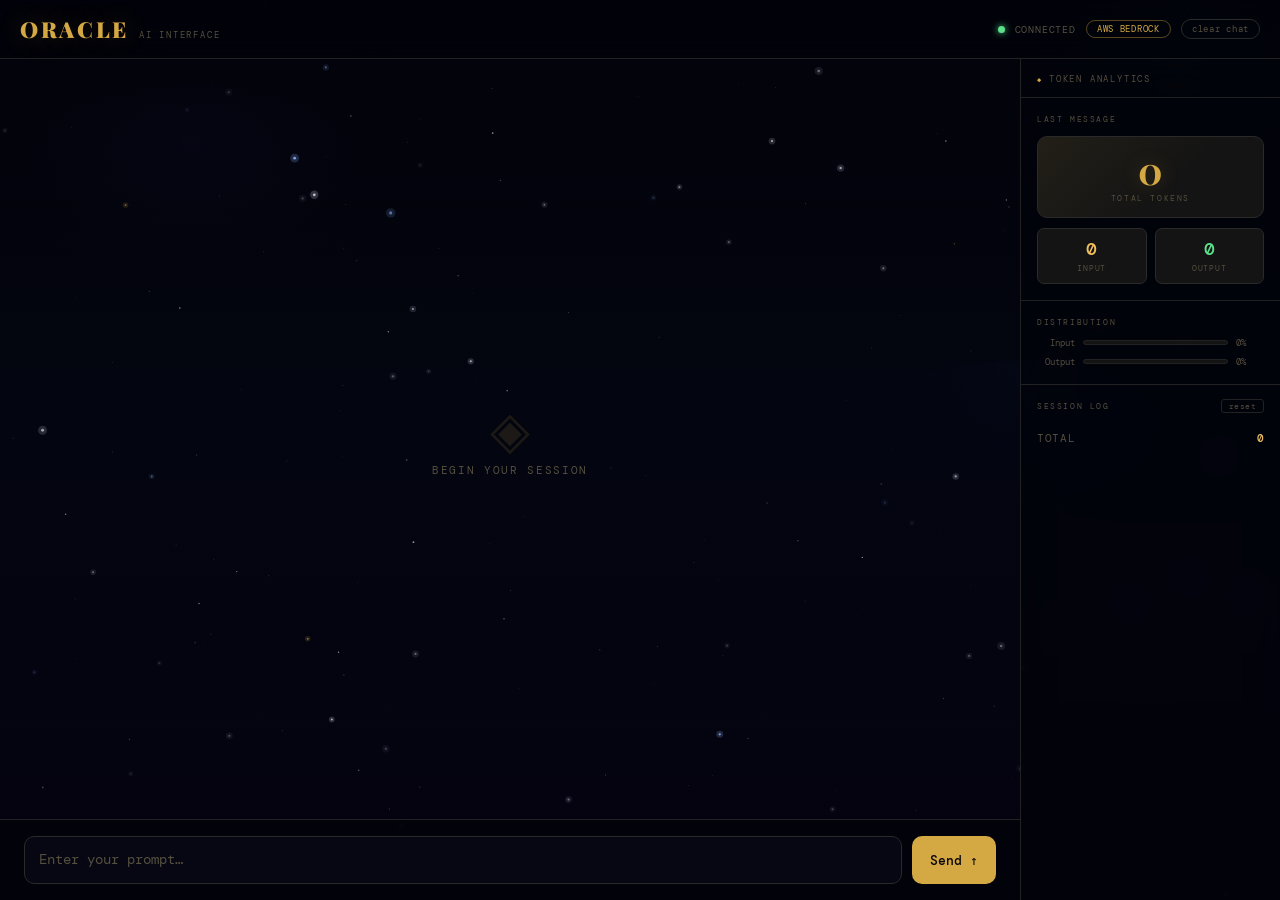
==== templates/index.html @ a55cc43f "Added app.py and templates" ====
<!DOCTYPE html>
<html lang="en">
<head>
    <meta charset="UTF-8"/>
    <meta name="viewport" content="width=device-width, initial-scale=1.0, interactive-widget=resizes-content"/>
    <title>ORACLE — AI Chat</title>
    <link href="https://fonts.googleapis.com/css2?family=DM+Mono:ital,wght@0,300;0,400;0,500;1,300&family=Playfair+Display:wght@700;900&display=swap" rel="stylesheet"/>
    <style>
        *, *::before, *::after { box-sizing: border-box; margin: 0; padding: 0; }

        :root {
            --bg:        #080808;
            --surface:   #0f0f0f;
            --panel:     #141414;
            --border:    #222222;
            --border2:   #2a2a2a;
            --gold:      #d4a843;
            --gold-dim:  rgba(212,168,67,0.08);
            --gold-glow: rgba(212,168,67,0.25);
            --amber:     #f0c060;
            --green:     #5ce08a;
            --blue:      #5ca8e0;
            --red:       #e05c5c;
            --text:      #e8e4d8;
            --muted:     #554f3f;
            --mono:      'DM Mono', monospace;
            --serif:     'Playfair Display', serif;
        }

        /* ── GLOBAL CURSOR ANIMATION (used by streaming cursor too) ── */
        @keyframes blink {
            0%, 100% { opacity: 1; }
            50%       { opacity: 0; }
        }

        @keyframes breathe {
            0%, 100% { opacity: 1; }
            50%       { opacity: 0.4; }
        }

        @keyframes slideIn {
            from { opacity: 0; transform: translateY(12px); }
            to   { opacity: 1; transform: translateY(0); }
        }

        @keyframes dot-bounce {
            0%, 80%, 100% { transform: scale(0.7); opacity: 0.3; }
            40%            { transform: scale(1.1); opacity: 1; }
        }

        html {
            height: 100%;
            height: -webkit-fill-available;
        }

        body {
            min-height: 100%;
            min-height: -webkit-fill-available;
            background: #02030a;
            color: var(--text);
            font-family: var(--mono);
            display: flex;
            flex-direction: column;
        }

        /* Space canvas — sits behind everything */
        #space-canvas {
            position: fixed;
            inset: 0;
            width: 100%;
            height: 100%;
            z-index: 0;
            pointer-events: none;
        }

        /* ── HEADER ── */
        header {
            position: relative;
            z-index: 10;
            flex-shrink: 0;
            display: flex;
            align-items: center;
            justify-content: space-between;
            padding: 14px 20px;
            border-bottom: 1px solid var(--border);
            background: rgba(2,3,10,0.72);
            backdrop-filter: blur(14px);
            -webkit-backdrop-filter: blur(14px);
        }

        .logo { display: flex; align-items: baseline; gap: 10px; }

        .logo-text {
            font-family: var(--serif);
            font-size: 22px;
            font-weight: 900;
            color: var(--gold);
            letter-spacing: 0.12em;
            text-shadow: 0 0 24px var(--gold-glow);
        }

        .logo-sub {
            font-size: 9px;
            color: var(--muted);
            letter-spacing: 0.2em;
            text-transform: uppercase;
        }

        .header-right { display: flex; align-items: center; gap: 10px; }

        .status-dot {
            width: 7px; height: 7px;
            border-radius: 50%;
            background: var(--green);
            box-shadow: 0 0 7px var(--green);
            animation: breathe 2.5s ease-in-out infinite;
            flex-shrink: 0;
        }

        .status-text { font-size: 10px; color: var(--muted); letter-spacing: 0.08em; }

        .model-pill {
            font-size: 9px;
            color: var(--gold);
            border: 1px solid rgba(212,168,67,0.4);
            padding: 2px 10px;
            border-radius: 20px;
            letter-spacing: 0.08em;
        }

        /* Clear chat button in header */
        .clear-btn {
            font-size: 9px;
            color: var(--muted);
            background: none;
            border: 1px solid var(--border2);
            font-family: var(--mono);
            padding: 3px 10px;
            border-radius: 20px;
            cursor: pointer;
            letter-spacing: 0.08em;
            transition: all 0.2s;
            -webkit-tap-highlight-color: transparent;
        }

        .clear-btn:hover { color: var(--red); border-color: var(--red); }

        /* Token toggle — mobile */
        .token-toggle {
            display: none;
            align-items: center;
            justify-content: center;
            gap: 6px;
            background: none;
            border: 1px solid var(--border2);
            color: var(--muted);
            font-family: var(--mono);
            font-size: 10px;
            letter-spacing: 0.1em;
            padding: 4px 12px;
            border-radius: 20px;
            cursor: pointer;
            -webkit-tap-highlight-color: transparent;
            transition: all 0.2s;
        }

        .token-toggle:hover { color: var(--gold); border-color: var(--gold); }
        .token-toggle .dot { width: 6px; height: 6px; border-radius: 50%; background: var(--gold); }

        /* ── MAIN ── */
        .main {
            position: relative;
            z-index: 1;
            flex: 1;
            display: flex;
            overflow: hidden;
            min-height: 0;
        }

        /* ── CHAT COLUMN ── */
        .chat-col {
            flex: 1;
            display: flex;
            flex-direction: column;
            min-width: 0;
            overflow: hidden;
        }

        /* ── MESSAGES ── */
        #messages {
            flex: 1;
            overflow-y: auto;
            overflow-x: hidden;
            padding: 20px 16px;
            display: flex;
            flex-direction: column;
            scroll-behavior: smooth;
            -webkit-overflow-scrolling: touch;
        }

        #messages::-webkit-scrollbar { width: 3px; }
        #messages::-webkit-scrollbar-thumb { background: var(--border2); border-radius: 2px; }

        .empty-state {
            flex: 1;
            display: flex;
            flex-direction: column;
            align-items: center;
            justify-content: center;
            gap: 10px;
            color: var(--muted);
            padding: 40px 0;
            text-align: center;
        }

        .empty-glyph {
            font-family: var(--serif);
            font-size: 52px;
            color: var(--gold);
            opacity: 0.12;
            line-height: 1;
        }

        .empty-text { font-size: 11px; letter-spacing: 0.15em; text-transform: uppercase; }

        .msg-wrap {
            display: flex;
            flex-direction: column;
            margin-bottom: 20px;
            animation: slideIn 0.3s cubic-bezier(0.16,1,0.3,1) forwards;
            opacity: 0;
        }

        .msg-meta {
            display: flex;
            align-items: center;
            gap: 8px;
            margin-bottom: 6px;
        }

        .msg-avatar {
            width: 26px; height: 26px;
            border-radius: 6px;
            display: flex;
            align-items: center;
            justify-content: center;
            font-size: 11px;
            font-weight: 500;
            flex-shrink: 0;
        }

        .user-wrap .msg-avatar {
            background: rgba(212,168,67,0.15);
            border: 1px solid rgba(212,168,67,0.3);
            color: var(--gold);
        }

        .ai-wrap .msg-avatar {
            background: rgba(92,168,224,0.1);
            border: 1px solid rgba(92,168,224,0.25);
            color: var(--blue);
        }

        .msg-name { font-size: 10px; letter-spacing: 0.1em; text-transform: uppercase; }
        .user-wrap .msg-name { color: var(--gold); }
        .ai-wrap   .msg-name { color: var(--blue); }

        .msg-time { font-size: 9px; color: var(--muted); margin-left: auto; }

        .msg-body {
            margin-left: 34px;
            font-size: 13.5px;
            line-height: 1.7;
            color: var(--text);
            word-break: break-word;
            overflow-wrap: anywhere;
        }

        .user-wrap .msg-body {
            background: var(--gold-dim);
            border: 1px solid rgba(212,168,67,0.12);
            border-radius: 0 10px 10px 10px;
            padding: 10px 14px;
            color: #d4c89a;
        }

        .ai-wrap .msg-body {
            background: rgba(10,12,25,0.65);
            backdrop-filter: blur(8px);
            -webkit-backdrop-filter: blur(8px);
            border: 1px solid var(--border2);
            border-radius: 0 10px 10px 10px;
            padding: 10px 14px;
        }

        .msg-body p { margin-bottom: 8px; }
        .msg-body p:last-child { margin-bottom: 0; }

        .msg-body pre {
            background: #050505;
            border: 1px solid var(--border2);
            border-left: 3px solid var(--gold);
            border-radius: 0 6px 6px 0;
            overflow-x: auto;
            margin: 10px 0;
            position: relative;
            -webkit-overflow-scrolling: touch;
        }

        .msg-body pre code {
            display: block;
            padding: 14px 16px;
            font-family: var(--mono);
            font-size: 12px;
            line-height: 1.6;
            color: #c8c0a8;
            white-space: pre;
        }

        .msg-body code:not(pre code) {
            font-family: var(--mono);
            font-size: 11.5px;
            background: rgba(212,168,67,0.08);
            border: 1px solid rgba(212,168,67,0.2);
            color: var(--amber);
            padding: 1px 5px;
            border-radius: 3px;
        }

        .msg-body strong { color: var(--amber); font-weight: 500; }
        .msg-body ul, .msg-body ol { padding-left: 18px; margin: 6px 0; }
        .msg-body li { margin-bottom: 3px; }

        .pre-wrap { position: relative; }

        .copy-btn {
            position: absolute;
            top: 7px; right: 7px;
            background: var(--panel);
            border: 1px solid var(--border2);
            color: var(--muted);
            font-family: var(--mono);
            font-size: 9px;
            letter-spacing: 0.06em;
            padding: 2px 8px;
            border-radius: 3px;
            cursor: pointer;
            transition: all 0.2s;
        }
        .copy-btn:hover { color: var(--gold); border-color: var(--gold); }
        .copy-btn:active { transform: scale(0.95); }

        /* Streaming cursor */
        #stream-cursor {
            display: inline-block;
            width: 2px;
            height: 1em;
            background: var(--gold);
            margin-left: 2px;
            vertical-align: text-bottom;
            animation: blink 0.8s ease-in-out infinite;
        }

        /* Typing indicator */
        .typing-wrap { margin-bottom: 20px; animation: slideIn 0.3s ease forwards; opacity: 0; }

        .typing-dots {
            margin-left: 34px;
            display: inline-flex;
            align-items: center;
            gap: 5px;
            padding: 12px 16px;
            background: rgba(10,12,25,0.65);
            backdrop-filter: blur(8px);
            border: 1px solid var(--border2);
            border-radius: 0 10px 10px 10px;
        }

        .typing-dots span {
            width: 6px; height: 6px;
            background: var(--blue);
            border-radius: 50%;
            animation: dot-bounce 1.3s ease-in-out infinite;
            opacity: 0.4;
        }
        .typing-dots span:nth-child(2) { animation-delay: 0.15s; }
        .typing-dots span:nth-child(3) { animation-delay: 0.3s; }

        /* ── INPUT BAR ── */
        .input-bar {
            flex-shrink: 0;
            padding: 12px 14px;
            border-top: 1px solid var(--border);
            background: rgba(2,3,10,0.75);
            backdrop-filter: blur(14px);
            -webkit-backdrop-filter: blur(14px);
            display: flex;
            gap: 10px;
            align-items: flex-end;
        }

        .input-wrap { flex: 1; min-width: 0; }

        #input {
            width: 100%;
            background: rgba(10,12,28,0.6);
            backdrop-filter: blur(6px);
            -webkit-backdrop-filter: blur(6px);
            border: 1px solid var(--border2);
            color: var(--text);
            font-family: var(--mono);
            font-size: 14px;
            padding: 12px 14px;
            border-radius: 10px;
            outline: none;
            resize: none;
            line-height: 1.5;
            transition: border-color 0.2s, box-shadow 0.2s;
            min-height: 48px;
            max-height: 120px;
            overflow-y: auto;
            -webkit-appearance: none;
            display: block;
        }

        #input::placeholder { color: var(--muted); }

        #input:focus {
            border-color: rgba(212,168,67,0.5);
            box-shadow: 0 0 0 3px rgba(212,168,67,0.07);
        }

        #send-btn {
            flex-shrink: 0;
            background: var(--gold);
            color: #080808;
            border: none;
            font-family: var(--mono);
            font-size: 13px;
            font-weight: 500;
            padding: 0 18px;
            border-radius: 10px;
            cursor: pointer;
            transition: all 0.2s;
            height: 48px;
            display: flex;
            align-items: center;
            gap: 6px;
            white-space: nowrap;
            -webkit-tap-highlight-color: transparent;
        }

        #send-btn:hover  { background: var(--amber); box-shadow: 0 0 16px var(--gold-glow); }
        #send-btn:active { transform: scale(0.97); }
        #send-btn:disabled { opacity: 0.35; cursor: not-allowed; transform: none; box-shadow: none; }

        /* ── SIDEBAR ── */
        .sidebar {
            width: 260px;
            flex-shrink: 0;
            border-left: 1px solid var(--border);
            background: rgba(2,3,10,0.70);
            backdrop-filter: blur(14px);
            -webkit-backdrop-filter: blur(14px);
            display: flex;
            flex-direction: column;
            overflow: hidden;
        }

        .sidebar-header {
            flex-shrink: 0;
            padding: 14px 16px 12px;
            border-bottom: 1px solid var(--border);
            font-size: 9px;
            letter-spacing: 0.2em;
            text-transform: uppercase;
            color: var(--muted);
            display: flex;
            align-items: center;
            gap: 6px;
        }

        .sidebar-header::before { content: '◆'; color: var(--gold); font-size: 7px; }

        .sidebar-close {
            margin-left: auto;
            background: none;
            border: none;
            color: var(--muted);
            font-size: 16px;
            cursor: pointer;
            padding: 2px 4px;
            border-radius: 4px;
            transition: color 0.2s;
            line-height: 1;
            display: none; /* shown on mobile via media query */
        }

        .sidebar-close:hover { color: var(--red); }

        .sidebar-scroll { flex: 1; overflow-y: auto; -webkit-overflow-scrolling: touch; }
        .sidebar-scroll::-webkit-scrollbar { width: 2px; }
        .sidebar-scroll::-webkit-scrollbar-thumb { background: var(--border); }

        .token-section { padding: 16px; border-bottom: 1px solid var(--border); }

        .token-section-title {
            font-size: 8px;
            letter-spacing: 0.2em;
            text-transform: uppercase;
            color: var(--muted);
            margin-bottom: 12px;
        }

        .big-stat {
            display: flex;
            flex-direction: column;
            align-items: center;
            background: var(--panel);
            border: 1px solid var(--border2);
            border-radius: 10px;
            padding: 14px;
            margin-bottom: 10px;
            position: relative;
            overflow: hidden;
        }

        .big-stat::before {
            content: '';
            position: absolute;
            inset: 0;
            background: linear-gradient(135deg, var(--gold-dim) 0%, transparent 60%);
        }

        .big-stat .num {
            font-family: var(--serif);
            font-size: 38px;
            font-weight: 700;
            color: var(--gold);
            line-height: 1;
            text-shadow: 0 0 20px var(--gold-glow);
            position: relative;
        }

        .big-stat .lbl {
            font-size: 8px;
            letter-spacing: 0.2em;
            text-transform: uppercase;
            color: var(--muted);
            margin-top: 4px;
            position: relative;
        }

        .mini-stats { display: grid; grid-template-columns: 1fr 1fr; gap: 8px; }

        .mini-stat {
            background: var(--panel);
            border: 1px solid var(--border2);
            border-radius: 7px;
            padding: 10px;
            text-align: center;
        }

        .mini-stat .num { font-size: 18px; font-weight: 500; font-family: var(--mono); line-height: 1.2; }
        .mini-stat.inp .num { color: var(--amber); }
        .mini-stat.out .num { color: var(--green); }
        .mini-stat .lbl { font-size: 8px; letter-spacing: 0.1em; text-transform: uppercase; color: var(--muted); margin-top: 2px; }

        .bar-section { padding: 16px; border-bottom: 1px solid var(--border); }

        .bar-title { font-size: 8px; letter-spacing: 0.2em; text-transform: uppercase; color: var(--muted); margin-bottom: 10px; }

        .bar-row { display: flex; align-items: center; gap: 8px; margin-bottom: 7px; }
        .bar-row:last-child { margin-bottom: 0; }

        .bar-label { font-size: 9px; color: var(--muted); width: 38px; text-align: right; flex-shrink: 0; }

        .bar-track {
            flex: 1;
            height: 5px;
            background: var(--panel);
            border-radius: 3px;
            overflow: hidden;
            border: 1px solid var(--border);
        }

        .bar-fill {
            height: 100%;
            border-radius: 3px;
            transition: width 0.6s cubic-bezier(0.34,1.56,0.64,1);
        }

        .bar-fill.inp { background: var(--amber); }
        .bar-fill.out { background: var(--green); }

        .bar-val { font-size: 9px; color: var(--muted); width: 28px; flex-shrink: 0; }

        .session-section { padding: 14px 16px; }

        .session-title {
            font-size: 8px;
            letter-spacing: 0.2em;
            text-transform: uppercase;
            color: var(--muted);
            margin-bottom: 8px;
            display: flex;
            align-items: center;
            justify-content: space-between;
        }

        /* Reset session log button */
        .reset-log-btn {
            font-size: 8px;
            color: var(--muted);
            background: none;
            border: 1px solid var(--border);
            font-family: var(--mono);
            padding: 1px 7px;
            border-radius: 3px;
            cursor: pointer;
            transition: all 0.2s;
            letter-spacing: 0.06em;
        }

        .reset-log-btn:hover { color: var(--red); border-color: var(--red); }

        .session-item {
            display: flex;
            justify-content: space-between;
            padding: 6px 0;
            border-bottom: 1px solid var(--border);
            font-size: 10px;
            animation: slideIn 0.2s ease forwards;
            opacity: 0;
        }

        .session-item .si-label { color: var(--muted); }
        .session-item .si-val   { color: var(--gold); }

        .session-total {
            display: flex;
            justify-content: space-between;
            padding: 10px 0 0;
            font-size: 11px;
        }

        .session-total .st-label { color: var(--muted); letter-spacing: 0.06em; }
        .session-total .st-val   { color: var(--amber); font-weight: 500; }

        /* ── MOBILE ── */
        @media (max-width: 640px) {
            .logo-sub    { display: none; }
            .status-text { display: none; }
            .model-pill  { display: none; }

            .token-toggle { display: flex; }

            .sidebar {
                position: fixed;
                top: 0; right: 0; bottom: 0;
                width: min(300px, 85vw);
                z-index: 100;
                transform: translateX(100%);
                transition: transform 0.3s cubic-bezier(0.16,1,0.3,1);
                box-shadow: -8px 0 40px rgba(0,0,0,0.6);
            }

            .sidebar.open { transform: translateX(0); }

            .sidebar-backdrop {
                display: none;
                position: fixed;
                inset: 0;
                background: rgba(0,0,0,0.6);
                z-index: 99;
            }

            .sidebar-backdrop.open { display: block; }

            .sidebar-close { display: block; }

            #messages    { padding: 16px 12px; }
            .input-bar   { padding: 10px 12px; }
            #input       { font-size: 16px; }
            .msg-body    { font-size: 13px; }
            .clear-btn   { display: none; } /* too cluttered on mobile */
        }

        @media (min-width: 641px) {
            .sidebar-backdrop { display: none !important; }
            #messages    { padding: 24px; }
            .input-bar   { padding: 16px 24px; }
        }
    </style>
</head>
<body>

<canvas id="space-canvas"></canvas>

<div class="sidebar-backdrop" id="backdrop" onclick="closeSidebar()"></div>

<header>
    <div class="logo">
        <span class="logo-text">ORACLE</span>
        <span class="logo-sub">AI Interface</span>
    </div>
    <div class="header-right">
        <div class="status-dot"></div>
        <span class="status-text">CONNECTED</span>
        <span class="model-pill">AWS BEDROCK</span>
        <button class="clear-btn" onclick="clearChat()">clear chat</button>
        <button class="token-toggle" onclick="openSidebar()">
            <span class="dot"></span>
            Tokens
        </button>
    </div>
</header>

<div class="main">
    <div class="chat-col">
        <div id="messages">
            <div class="empty-state" id="empty-state">
                <div class="empty-glyph">◈</div>
                <div class="empty-text">Begin your session</div>
            </div>
        </div>

        <div class="input-bar">
            <div class="input-wrap">
                <textarea id="input" rows="1" placeholder="Enter your prompt…"></textarea>
            </div>
            <button id="send-btn" onclick="sendMessage()">Send ↑</button>
        </div>
    </div>

    <div class="sidebar" id="sidebar">
        <div class="sidebar-header">
            Token Analytics
            <button class="sidebar-close" onclick="closeSidebar()">✕</button>
        </div>

        <div class="sidebar-scroll">
            <div class="token-section">
                <div class="token-section-title">Last Message</div>
                <div class="big-stat">
                    <div class="num" id="tok-total">0</div>
                    <div class="lbl">Total Tokens</div>
                </div>
                <div class="mini-stats">
                    <div class="mini-stat inp">
                        <div class="num" id="tok-input">0</div>
                        <div class="lbl">Input</div>
                    </div>
                    <div class="mini-stat out">
                        <div class="num" id="tok-output">0</div>
                        <div class="lbl">Output</div>
                    </div>
                </div>
            </div>

            <div class="bar-section">
                <div class="bar-title">Distribution</div>
                <div class="bar-row">
                    <div class="bar-label">Input</div>
                    <div class="bar-track"><div class="bar-fill inp" id="bar-inp" style="width:0%"></div></div>
                    <div class="bar-val" id="bar-inp-pct">0%</div>
                </div>
                <div class="bar-row">
                    <div class="bar-label">Output</div>
                    <div class="bar-track"><div class="bar-fill out" id="bar-out" style="width:0%"></div></div>
                    <div class="bar-val" id="bar-out-pct">0%</div>
                </div>
            </div>

            <div class="session-section">
                <div class="session-title">
                    Session Log
                    <button class="reset-log-btn" onclick="resetLog()">reset</button>
                </div>
                <div id="session-log"></div>
                <div class="session-total">
                    <span class="st-label">TOTAL</span>
                    <span class="st-val" id="tok-session">0</span>
                </div>
            </div>
        </div>
    </div>
</div>

<script>
    let sessionTotal = 0;
    let msgCount     = 0;
    let isStreaming  = false;

    // ── Sidebar (mobile) ──────────────────────────────────────────────────
    function openSidebar() {
        document.getElementById("sidebar").classList.add("open");
        document.getElementById("backdrop").classList.add("open");
    }

    function closeSidebar() {
        document.getElementById("sidebar").classList.remove("open");
        document.getElementById("backdrop").classList.remove("open");
    }

    // ── Clear chat ────────────────────────────────────────────────────────
    function clearChat() {
        if (isStreaming) return; // don't clear mid-stream
        const box = document.getElementById("messages");
        box.innerHTML = '<div class="empty-state" id="empty-state"><div class="empty-glyph">◈</div><div class="empty-text">Begin your session</div></div>';
        msgCount = 0;
    }

    // ── Reset session log ─────────────────────────────────────────────────
    function resetLog() {
        document.getElementById("session-log").innerHTML = "";
        sessionTotal = 0;
        document.getElementById("tok-session").textContent = "0";
        document.getElementById("tok-total").textContent   = "0";
        document.getElementById("tok-input").textContent   = "0";
        document.getElementById("tok-output").textContent  = "0";
        document.getElementById("bar-inp").style.width     = "0%";
        document.getElementById("bar-out").style.width     = "0%";
        document.getElementById("bar-inp-pct").textContent = "0%";
        document.getElementById("bar-out-pct").textContent = "0%";
    }

    // ── Auto-resize textarea ──────────────────────────────────────────────
    const textarea = document.getElementById("input");
    textarea.addEventListener("input", function () {
        this.style.height = "auto";
        this.style.height = Math.min(this.scrollHeight, 120) + "px";
    });

    textarea.addEventListener("keydown", function (e) {
        if (e.key === "Enter" && !e.shiftKey) {
            e.preventDefault();
            sendMessage();
        }
    });

    // ── Helpers ───────────────────────────────────────────────────────────
    function getTime() {
        return new Date().toLocaleTimeString([], { hour: "2-digit", minute: "2-digit" });
    }

    function estimateTokens(text) {
        return Math.ceil(text.replace(/<[^>]+>/g, "").length / 4);
    }

    function createMessageBubble(role, rawText) {
        const empty = document.getElementById("empty-state");
        if (empty) empty.remove();

        const container = document.getElementById("messages");
        msgCount++;

        const wrap   = document.createElement("div");
        wrap.classList.add("msg-wrap", role === "user" ? "user-wrap" : "ai-wrap");

        const meta   = document.createElement("div");
        meta.classList.add("msg-meta");

        const avatar = document.createElement("div");
        avatar.classList.add("msg-avatar");
        avatar.textContent = role === "user" ? "U" : "AI";

        const name   = document.createElement("div");
        name.classList.add("msg-name");
        name.textContent = role === "user" ? "You" : "Oracle";

        const time   = document.createElement("div");
        time.classList.add("msg-time");
        time.textContent = getTime();

        meta.appendChild(avatar);
        meta.appendChild(name);
        meta.appendChild(time);

        const body   = document.createElement("div");
        body.classList.add("msg-body");

        if (role === "user") body.textContent = rawText;

        wrap.appendChild(meta);
        wrap.appendChild(body);
        container.appendChild(wrap);
        container.scrollTop = container.scrollHeight;

        return body;
    }

    function finalizeAIBubble(body, htmlContent) {
        body.innerHTML = htmlContent;

        body.querySelectorAll("pre").forEach(pre => {
            const wrapper = document.createElement("div");
            wrapper.classList.add("pre-wrap");
            pre.parentNode.insertBefore(wrapper, pre);
            wrapper.appendChild(pre);

            const btn = document.createElement("button");
            btn.classList.add("copy-btn");
            btn.textContent = "copy";
            btn.onclick = () => {
                const code = pre.querySelector("code")?.innerText || pre.innerText;
                navigator.clipboard.writeText(code).then(() => {
                    btn.textContent = "✓ copied";
                    setTimeout(() => (btn.textContent = "copy"), 1800);
                });
            };
            wrapper.appendChild(btn);
        });

        document.getElementById("messages").scrollTop = document.getElementById("messages").scrollHeight;
    }

    function updateTokens(inputTok, outputTok) {
        const total  = inputTok + outputTok;
        sessionTotal += total;

        document.getElementById("tok-input").textContent   = inputTok.toLocaleString();
        document.getElementById("tok-output").textContent  = outputTok.toLocaleString();
        document.getElementById("tok-total").textContent   = total.toLocaleString();
        document.getElementById("tok-session").textContent = sessionTotal.toLocaleString();

        const pctInp = total > 0 ? Math.round((inputTok  / total) * 100) : 0;
        const pctOut = total > 0 ? Math.round((outputTok / total) * 100) : 0;

        document.getElementById("bar-inp").style.width     = pctInp + "%";
        document.getElementById("bar-out").style.width     = pctOut + "%";
        document.getElementById("bar-inp-pct").textContent = pctInp + "%";
        document.getElementById("bar-out-pct").textContent = pctOut + "%";

        const log  = document.getElementById("session-log");
        const item = document.createElement("div");
        item.classList.add("session-item");
        item.innerHTML = `<span class="si-label">Msg #${Math.ceil(msgCount / 2)}</span><span class="si-val">${total.toLocaleString()} tk</span>`;
        log.appendChild(item);
        log.scrollTop = log.scrollHeight;
    }

    // ── Send message + stream ─────────────────────────────────────────────
    async function sendMessage() {
        if (isStreaming) return;

        const input  = document.getElementById("input");
        const btn    = document.getElementById("send-btn");
        const msg    = input.value.trim();
        if (!msg) return;

        input.value        = "";
        input.style.height = "auto";
        btn.disabled       = true;
        isStreaming        = true;
        input.blur();
        if (window.spaceBoost) window.spaceBoost(true);

        createMessageBubble("user", msg);

        const aiBody = createMessageBubble("ai", null);

        // Blinking cursor
        const cursor    = document.createElement("span");
        cursor.id       = "stream-cursor";
        aiBody.appendChild(cursor);

        let rawBuffer = "";

        try {
            const res = await fetch("/chat", {
                method:  "POST",
                headers: { "Content-Type": "application/json" },
                body:    JSON.stringify({ message: msg })
            });

            if (!res.ok) throw new Error(`HTTP ${res.status}`);

            const reader  = res.body.getReader();
            const decoder = new TextDecoder();
            let   buf     = "";

            while (true) {
                const { done, value } = await reader.read();
                if (done) break;

                buf += decoder.decode(value, { stream: true });

                // Split on double-newline (SSE event boundary)
                const parts = buf.split("\n\n");
                buf = parts.pop(); // last partial chunk stays in buffer

                for (const part of parts) {
                    // Each part may have one or more "data: ..." lines
                    for (const line of part.split("\n")) {
                        if (!line.startsWith("data: ")) continue;
                        const jsonStr = line.slice(6).trim();
                        if (!jsonStr || jsonStr === "[DONE]") continue;

                        let payload;
                        try { payload = JSON.parse(jsonStr); }
                        catch (e) { continue; }

                        if (payload.type === "token") {
                            rawBuffer += payload.text;
                            const cursorEl = document.getElementById("stream-cursor");
                            const textNode = document.createTextNode(payload.text);
                            if (cursorEl) {
                                aiBody.insertBefore(textNode, cursorEl);
                            } else {
                                aiBody.appendChild(textNode);
                            }
                            document.getElementById("messages").scrollTop = document.getElementById("messages").scrollHeight;

                        } else if (payload.type === "done") {
                            const cursorEl = document.getElementById("stream-cursor");
                            if (cursorEl) cursorEl.remove();
                            finalizeAIBubble(aiBody, payload.html);
                            const inTok  = payload.input_tokens  || estimateTokens(msg);
                            const outTok = payload.output_tokens || estimateTokens(rawBuffer);
                            updateTokens(inTok, outTok);
                        }
                    }
                }
            }

        } catch (err) {
            const cursorEl = document.getElementById("stream-cursor");
            if (cursorEl) cursorEl.remove();
            aiBody.textContent = "⚠ Connection error. Please try again.";
            console.error(err);
        } finally {
            btn.disabled = false;
            isStreaming  = false;
            if (window.spaceBoost) window.spaceBoost(false);
        }
    }

    // ── SPACE BACKGROUND ─────────────────────────────────────────────────
    (function() {
        const canvas  = document.getElementById("space-canvas");
        const ctx     = canvas.getContext("2d");
        let   W, H;
        let   boosting = false;   // true while AI is streaming → stars move fast

        // Star & nebula config
        const STAR_COUNT   = 280;
        const COMET_COUNT  = 4;
        const stars  = [];
        const comets = [];

        function rand(min, max) { return Math.random() * (max - min) + min; }

        class Star {
            constructor(randomY) {
                this.reset(randomY);
            }
            reset(randomY) {
                this.x     = rand(0, W);
                this.y     = randomY ? rand(0, H) : rand(-20, 0);
                this.z     = rand(0.1, 1.2);        // depth
                this.r     = rand(0.4, 1.4) * this.z;
                this.speed = rand(0.08, 0.22) * this.z;
                // colour: mostly white/blue, occasional gold
                const roll = Math.random();
                if (roll < 0.06)      this.color = `rgba(212,168,67,${rand(0.5,0.9)})`;
                else if (roll < 0.18) this.color = `rgba(140,180,255,${rand(0.5,0.85)})`;
                else                  this.color = `rgba(220,220,240,${rand(0.4,0.85)})`;
                this.twinkle      = rand(0, Math.PI * 2);
                this.twinkleSpeed = rand(0.01, 0.04);
            }
            update(boost) {
                const spd = boost ? this.speed * 6 : this.speed;
                this.y += spd;
                this.twinkle += this.twinkleSpeed;
                if (this.y > H + 4) this.reset(false);
            }
            draw() {
                const alpha = 0.6 + 0.4 * Math.sin(this.twinkle);
                ctx.save();
                ctx.globalAlpha = alpha;
                ctx.fillStyle   = this.color;
                ctx.beginPath();
                ctx.arc(this.x, this.y, this.r, 0, Math.PI * 2);
                ctx.fill();
                // glow for bigger stars
                if (this.r > 0.9) {
                    ctx.globalAlpha = alpha * 0.25;
                    ctx.beginPath();
                    ctx.arc(this.x, this.y, this.r * 3, 0, Math.PI * 2);
                    ctx.fill();
                }
                ctx.restore();
            }
        }

        class Comet {
            constructor() { this.reset(); }
            reset() {
                this.x     = rand(0, W);
                this.y     = rand(-H * 0.3, 0);
                this.len   = rand(60, 160);
                this.speed = rand(1.5, 3.5);
                this.angle = rand(70, 110) * Math.PI / 180; // mostly downward
                this.alpha = rand(0.3, 0.7);
                this.width = rand(0.5, 1.5);
                this.active = false;
                this.wait   = rand(60, 400); // frames before appearing
            }
            update(boost) {
                if (!boost && !this.active) {
                    this.wait--;
                    if (this.wait <= 0) this.active = true;
                    return;
                }
                this.active = true;
                const spd = boost ? this.speed * 3 : this.speed;
                this.x += Math.cos(this.angle) * spd;
                this.y += Math.sin(this.angle) * spd;
                if (this.y > H + this.len || this.x < -this.len || this.x > W + this.len) {
                    this.reset();
                }
            }
            draw() {
                if (!this.active) return;
                const tail = {
                    x: this.x - Math.cos(this.angle) * this.len,
                    y: this.y - Math.sin(this.angle) * this.len,
                };
                const grad = ctx.createLinearGradient(tail.x, tail.y, this.x, this.y);
                grad.addColorStop(0, "rgba(255,255,255,0)");
                grad.addColorStop(1, `rgba(200,220,255,${this.alpha})`);
                ctx.save();
                ctx.strokeStyle = grad;
                ctx.lineWidth   = this.width;
                ctx.beginPath();
                ctx.moveTo(tail.x, tail.y);
                ctx.lineTo(this.x, this.y);
                ctx.stroke();
                // bright head
                ctx.globalAlpha = this.alpha;
                ctx.fillStyle   = "rgba(220,235,255,1)";
                ctx.beginPath();
                ctx.arc(this.x, this.y, this.width, 0, Math.PI * 2);
                ctx.fill();
                ctx.restore();
            }
        }

        // Nebula blobs (static, painted once on resize)
        const nebulae = [
            { cx: 0.15, cy: 0.25, rx: 220, ry: 140, color: "rgba(80,40,180,0.045)" },
            { cx: 0.80, cy: 0.60, rx: 260, ry: 180, color: "rgba(30,80,160,0.04)"  },
            { cx: 0.50, cy: 0.85, rx: 300, ry: 120, color: "rgba(180,60,80,0.03)"  },
            { cx: 0.92, cy: 0.10, rx: 180, ry: 140, color: "rgba(60,160,120,0.03)" },
        ];

        function drawNebulae() {
            nebulae.forEach(n => {
                const grd = ctx.createRadialGradient(n.cx*W, n.cy*H, 0, n.cx*W, n.cy*H, Math.max(n.rx, n.ry));
                grd.addColorStop(0,   n.color);
                grd.addColorStop(1,   "rgba(0,0,0,0)");
                ctx.save();
                ctx.scale(1, n.ry / n.rx);
                ctx.fillStyle = grd;
                ctx.beginPath();
                ctx.arc(n.cx*W, n.cy*H * (n.rx/n.ry), n.rx, 0, Math.PI*2);
                ctx.fill();
                ctx.restore();
            });
        }

        function resize() {
            W = canvas.width  = window.innerWidth;
            H = canvas.height = window.innerHeight;
        }

        function init() {
            resize();
            stars.length  = 0;
            comets.length = 0;
            for (let i = 0; i < STAR_COUNT; i++) stars.push(new Star(true));
            for (let i = 0; i < COMET_COUNT; i++) comets.push(new Comet());
        }

        function loop() {
            ctx.clearRect(0, 0, W, H);

            // Deep space gradient
            const bg = ctx.createLinearGradient(0, 0, 0, H);
            bg.addColorStop(0,   "#02030a");
            bg.addColorStop(0.5, "#030510");
            bg.addColorStop(1,   "#050210");
            ctx.fillStyle = bg;
            ctx.fillRect(0, 0, W, H);

            drawNebulae();

            stars.forEach(s  => { s.update(boosting); s.draw(); });
            comets.forEach(c => { c.update(boosting); c.draw(); });

            requestAnimationFrame(loop);
        }

        window.addEventListener("resize", () => { resize(); });
        init();
        loop();

        // Expose control to the chat so streaming can trigger warp speed
        window.spaceBoost = function(on) { boosting = on; };
    })();

</script>
</body>
</html>
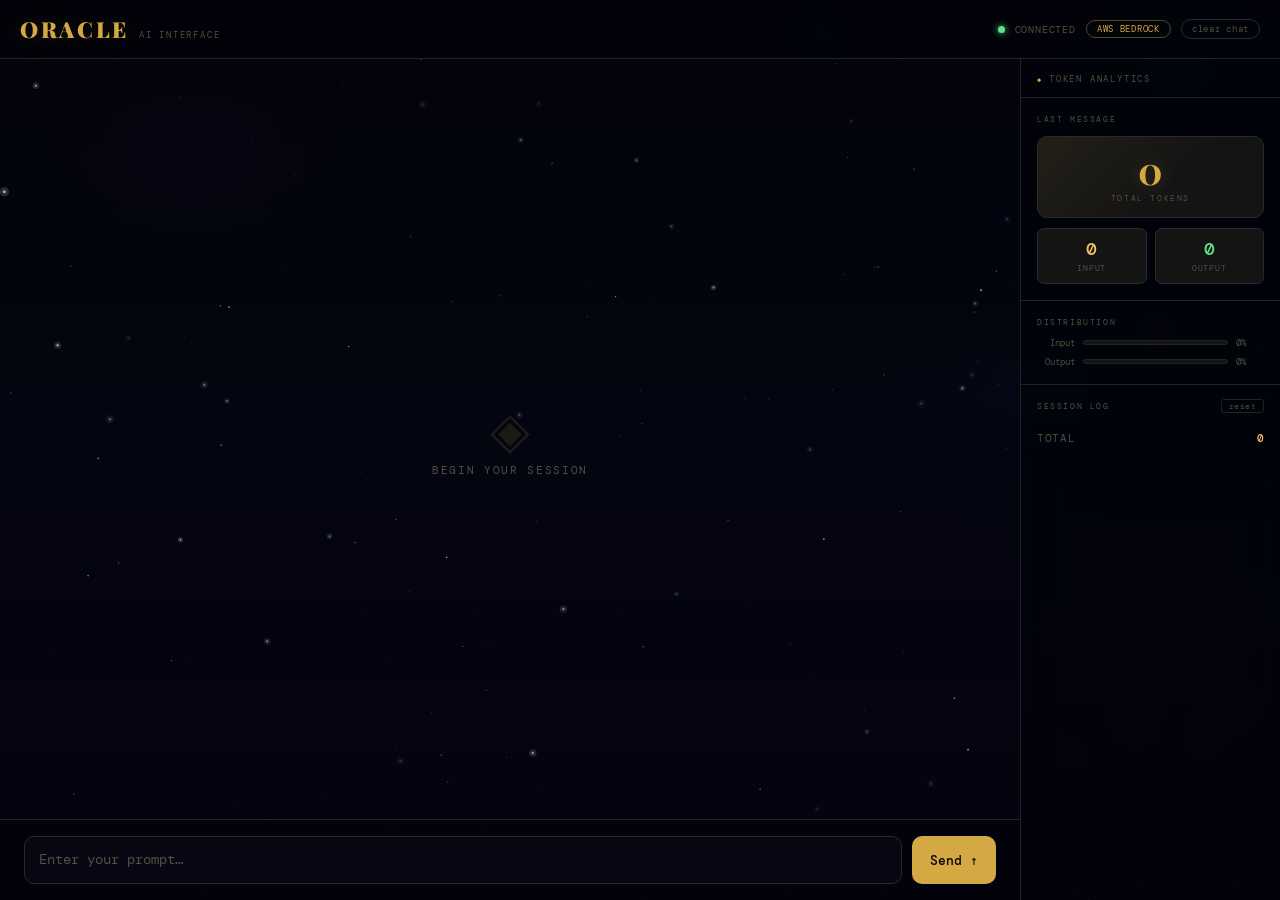
==== commit 30823a6a: "Refactor: Convert monolithic app.py to modular architecture" ====
--- a/templates/index.html
+++ b/templates/index.html
@@ -1,51 +1,91 @@
 <!DOCTYPE html>
 <html lang="en">
+
 <head>
-    <meta charset="UTF-8"/>
-    <meta name="viewport" content="width=device-width, initial-scale=1.0, interactive-widget=resizes-content"/>
+    <meta charset="UTF-8" />
+    <meta name="viewport" content="width=device-width, initial-scale=1.0, interactive-widget=resizes-content" />
     <title>ORACLE — AI Chat</title>
-    <link href="https://fonts.googleapis.com/css2?family=DM+Mono:ital,wght@0,300;0,400;0,500;1,300&family=Playfair+Display:wght@700;900&display=swap" rel="stylesheet"/>
+    <link
+        href="https://fonts.googleapis.com/css2?family=DM+Mono:ital,wght@0,300;0,400;0,500;1,300&family=Playfair+Display:wght@700;900&display=swap"
+        rel="stylesheet" />
     <style>
-        *, *::before, *::after { box-sizing: border-box; margin: 0; padding: 0; }
+        *,
+        *::before,
+        *::after {
+            box-sizing: border-box;
+            margin: 0;
+            padding: 0;
+        }
 
         :root {
-            --bg:        #080808;
-            --surface:   #0f0f0f;
-            --panel:     #141414;
-            --border:    #222222;
-            --border2:   #2a2a2a;
-            --gold:      #d4a843;
-            --gold-dim:  rgba(212,168,67,0.08);
-            --gold-glow: rgba(212,168,67,0.25);
-            --amber:     #f0c060;
-            --green:     #5ce08a;
-            --blue:      #5ca8e0;
-            --red:       #e05c5c;
-            --text:      #e8e4d8;
-            --muted:     #554f3f;
-            --mono:      'DM Mono', monospace;
-            --serif:     'Playfair Display', serif;
+            --bg: #080808;
+            --surface: #0f0f0f;
+            --panel: #141414;
+            --border: #222222;
+            --border2: #2a2a2a;
+            --gold: #d4a843;
+            --gold-dim: rgba(212, 168, 67, 0.08);
+            --gold-glow: rgba(212, 168, 67, 0.25);
+            --amber: #f0c060;
+            --green: #5ce08a;
+            --blue: #5ca8e0;
+            --red: #e05c5c;
+            --text: #e8e4d8;
+            --muted: #554f3f;
+            --mono: 'DM Mono', monospace;
+            --serif: 'Playfair Display', serif;
         }
 
         /* ── GLOBAL CURSOR ANIMATION (used by streaming cursor too) ── */
         @keyframes blink {
-            0%, 100% { opacity: 1; }
-            50%       { opacity: 0; }
+
+            0%,
+            100% {
+                opacity: 1;
+            }
+
+            50% {
+                opacity: 0;
+            }
         }
 
         @keyframes breathe {
-            0%, 100% { opacity: 1; }
-            50%       { opacity: 0.4; }
+
+            0%,
+            100% {
+                opacity: 1;
+            }
+
+            50% {
+                opacity: 0.4;
+            }
         }
 
         @keyframes slideIn {
-            from { opacity: 0; transform: translateY(12px); }
-            to   { opacity: 1; transform: translateY(0); }
+            from {
+                opacity: 0;
+                transform: translateY(12px);
+            }
+
+            to {
+                opacity: 1;
+                transform: translateY(0);
+            }
         }
 
         @keyframes dot-bounce {
-            0%, 80%, 100% { transform: scale(0.7); opacity: 0.3; }
-            40%            { transform: scale(1.1); opacity: 1; }
+
+            0%,
+            80%,
+            100% {
+                transform: scale(0.7);
+                opacity: 0.3;
+            }
+
+            40% {
+                transform: scale(1.1);
+                opacity: 1;
+            }
         }
 
         html {
@@ -83,12 +123,16 @@
             justify-content: space-between;
             padding: 14px 20px;
             border-bottom: 1px solid var(--border);
-            background: rgba(2,3,10,0.72);
+            background: rgba(2, 3, 10, 0.72);
             backdrop-filter: blur(14px);
             -webkit-backdrop-filter: blur(14px);
         }
 
-        .logo { display: flex; align-items: baseline; gap: 10px; }
+        .logo {
+            display: flex;
+            align-items: baseline;
+            gap: 10px;
+        }
 
         .logo-text {
             font-family: var(--serif);
@@ -106,10 +150,15 @@
             text-transform: uppercase;
         }
 
-        .header-right { display: flex; align-items: center; gap: 10px; }
+        .header-right {
+            display: flex;
+            align-items: center;
+            gap: 10px;
+        }
 
         .status-dot {
-            width: 7px; height: 7px;
+            width: 7px;
+            height: 7px;
             border-radius: 50%;
             background: var(--green);
             box-shadow: 0 0 7px var(--green);
@@ -117,12 +166,16 @@
             flex-shrink: 0;
         }
 
-        .status-text { font-size: 10px; color: var(--muted); letter-spacing: 0.08em; }
+        .status-text {
+            font-size: 10px;
+            color: var(--muted);
+            letter-spacing: 0.08em;
+        }
 
         .model-pill {
             font-size: 9px;
             color: var(--gold);
-            border: 1px solid rgba(212,168,67,0.4);
+            border: 1px solid rgba(212, 168, 67, 0.4);
             padding: 2px 10px;
             border-radius: 20px;
             letter-spacing: 0.08em;
@@ -143,7 +196,10 @@
             -webkit-tap-highlight-color: transparent;
         }
 
-        .clear-btn:hover { color: var(--red); border-color: var(--red); }
+        .clear-btn:hover {
+            color: var(--red);
+            border-color: var(--red);
+        }
 
         /* Token toggle — mobile */
         .token-toggle {
@@ -164,8 +220,17 @@
             transition: all 0.2s;
         }
 
-        .token-toggle:hover { color: var(--gold); border-color: var(--gold); }
-        .token-toggle .dot { width: 6px; height: 6px; border-radius: 50%; background: var(--gold); }
+        .token-toggle:hover {
+            color: var(--gold);
+            border-color: var(--gold);
+        }
+
+        .token-toggle .dot {
+            width: 6px;
+            height: 6px;
+            border-radius: 50%;
+            background: var(--gold);
+        }
 
         /* ── MAIN ── */
         .main {
@@ -194,12 +259,21 @@
             padding: 20px 16px;
             display: flex;
             flex-direction: column;
-            scroll-behavior: smooth;
+            /* scroll-behavior is intentionally NOT set here.
+               Programmatic scrolls during streaming use 'instant' via scrollTo()
+               to avoid animation pile-up. Smooth scroll is applied only
+               on user-triggered send via the scrollToBottom(force=true) path. */
             -webkit-overflow-scrolling: touch;
         }
 
-        #messages::-webkit-scrollbar { width: 3px; }
-        #messages::-webkit-scrollbar-thumb { background: var(--border2); border-radius: 2px; }
+        #messages::-webkit-scrollbar {
+            width: 3px;
+        }
+
+        #messages::-webkit-scrollbar-thumb {
+            background: var(--border2);
+            border-radius: 2px;
+        }
 
         .empty-state {
             flex: 1;
@@ -221,13 +295,17 @@
             line-height: 1;
         }
 
-        .empty-text { font-size: 11px; letter-spacing: 0.15em; text-transform: uppercase; }
+        .empty-text {
+            font-size: 11px;
+            letter-spacing: 0.15em;
+            text-transform: uppercase;
+        }
 
         .msg-wrap {
             display: flex;
             flex-direction: column;
             margin-bottom: 20px;
-            animation: slideIn 0.3s cubic-bezier(0.16,1,0.3,1) forwards;
+            animation: slideIn 0.3s cubic-bezier(0.16, 1, 0.3, 1) forwards;
             opacity: 0;
         }
 
@@ -239,7 +317,8 @@
         }
 
         .msg-avatar {
-            width: 26px; height: 26px;
+            width: 26px;
+            height: 26px;
             border-radius: 6px;
             display: flex;
             align-items: center;
@@ -250,22 +329,36 @@
         }
 
         .user-wrap .msg-avatar {
-            background: rgba(212,168,67,0.15);
-            border: 1px solid rgba(212,168,67,0.3);
+            background: rgba(212, 168, 67, 0.15);
+            border: 1px solid rgba(212, 168, 67, 0.3);
             color: var(--gold);
         }
 
         .ai-wrap .msg-avatar {
-            background: rgba(92,168,224,0.1);
-            border: 1px solid rgba(92,168,224,0.25);
+            background: rgba(92, 168, 224, 0.1);
+            border: 1px solid rgba(92, 168, 224, 0.25);
             color: var(--blue);
         }
 
-        .msg-name { font-size: 10px; letter-spacing: 0.1em; text-transform: uppercase; }
-        .user-wrap .msg-name { color: var(--gold); }
-        .ai-wrap   .msg-name { color: var(--blue); }
-
-        .msg-time { font-size: 9px; color: var(--muted); margin-left: auto; }
+        .msg-name {
+            font-size: 10px;
+            letter-spacing: 0.1em;
+            text-transform: uppercase;
+        }
+
+        .user-wrap .msg-name {
+            color: var(--gold);
+        }
+
+        .ai-wrap .msg-name {
+            color: var(--blue);
+        }
+
+        .msg-time {
+            font-size: 9px;
+            color: var(--muted);
+            margin-left: auto;
+        }
 
         .msg-body {
             margin-left: 34px;
@@ -278,14 +371,14 @@
 
         .user-wrap .msg-body {
             background: var(--gold-dim);
-            border: 1px solid rgba(212,168,67,0.12);
+            border: 1px solid rgba(212, 168, 67, 0.12);
             border-radius: 0 10px 10px 10px;
             padding: 10px 14px;
             color: #d4c89a;
         }
 
         .ai-wrap .msg-body {
-            background: rgba(10,12,25,0.65);
+            background: rgba(10, 12, 25, 0.65);
             backdrop-filter: blur(8px);
             -webkit-backdrop-filter: blur(8px);
             border: 1px solid var(--border2);
@@ -293,8 +386,13 @@
             padding: 10px 14px;
         }
 
-        .msg-body p { margin-bottom: 8px; }
-        .msg-body p:last-child { margin-bottom: 0; }
+        .msg-body p {
+            margin-bottom: 8px;
+        }
+
+        .msg-body p:last-child {
+            margin-bottom: 0;
+        }
 
         .msg-body pre {
             background: #050505;
@@ -320,22 +418,36 @@
         .msg-body code:not(pre code) {
             font-family: var(--mono);
             font-size: 11.5px;
-            background: rgba(212,168,67,0.08);
-            border: 1px solid rgba(212,168,67,0.2);
+            background: rgba(212, 168, 67, 0.08);
+            border: 1px solid rgba(212, 168, 67, 0.2);
             color: var(--amber);
             padding: 1px 5px;
             border-radius: 3px;
         }
 
-        .msg-body strong { color: var(--amber); font-weight: 500; }
-        .msg-body ul, .msg-body ol { padding-left: 18px; margin: 6px 0; }
-        .msg-body li { margin-bottom: 3px; }
-
-        .pre-wrap { position: relative; }
+        .msg-body strong {
+            color: var(--amber);
+            font-weight: 500;
+        }
+
+        .msg-body ul,
+        .msg-body ol {
+            padding-left: 18px;
+            margin: 6px 0;
+        }
+
+        .msg-body li {
+            margin-bottom: 3px;
+        }
+
+        .pre-wrap {
+            position: relative;
+        }
 
         .copy-btn {
             position: absolute;
-            top: 7px; right: 7px;
+            top: 7px;
+            right: 7px;
             background: var(--panel);
             border: 1px solid var(--border2);
             color: var(--muted);
@@ -347,8 +459,15 @@
             cursor: pointer;
             transition: all 0.2s;
         }
-        .copy-btn:hover { color: var(--gold); border-color: var(--gold); }
-        .copy-btn:active { transform: scale(0.95); }
+
+        .copy-btn:hover {
+            color: var(--gold);
+            border-color: var(--gold);
+        }
+
+        .copy-btn:active {
+            transform: scale(0.95);
+        }
 
         /* Streaming cursor */
         #stream-cursor {
@@ -362,7 +481,11 @@
         }
 
         /* Typing indicator */
-        .typing-wrap { margin-bottom: 20px; animation: slideIn 0.3s ease forwards; opacity: 0; }
+        .typing-wrap {
+            margin-bottom: 20px;
+            animation: slideIn 0.3s ease forwards;
+            opacity: 0;
+        }
 
         .typing-dots {
             margin-left: 34px;
@@ -370,28 +493,35 @@
             align-items: center;
             gap: 5px;
             padding: 12px 16px;
-            background: rgba(10,12,25,0.65);
+            background: rgba(10, 12, 25, 0.65);
             backdrop-filter: blur(8px);
             border: 1px solid var(--border2);
             border-radius: 0 10px 10px 10px;
         }
 
         .typing-dots span {
-            width: 6px; height: 6px;
+            width: 6px;
+            height: 6px;
             background: var(--blue);
             border-radius: 50%;
             animation: dot-bounce 1.3s ease-in-out infinite;
             opacity: 0.4;
         }
-        .typing-dots span:nth-child(2) { animation-delay: 0.15s; }
-        .typing-dots span:nth-child(3) { animation-delay: 0.3s; }
+
+        .typing-dots span:nth-child(2) {
+            animation-delay: 0.15s;
+        }
+
+        .typing-dots span:nth-child(3) {
+            animation-delay: 0.3s;
+        }
 
         /* ── INPUT BAR ── */
         .input-bar {
             flex-shrink: 0;
             padding: 12px 14px;
             border-top: 1px solid var(--border);
-            background: rgba(2,3,10,0.75);
+            background: rgba(2, 3, 10, 0.75);
             backdrop-filter: blur(14px);
             -webkit-backdrop-filter: blur(14px);
             display: flex;
@@ -399,11 +529,14 @@
             align-items: flex-end;
         }
 
-        .input-wrap { flex: 1; min-width: 0; }
+        .input-wrap {
+            flex: 1;
+            min-width: 0;
+        }
 
         #input {
             width: 100%;
-            background: rgba(10,12,28,0.6);
+            background: rgba(10, 12, 28, 0.6);
             backdrop-filter: blur(6px);
             -webkit-backdrop-filter: blur(6px);
             border: 1px solid var(--border2);
@@ -423,11 +556,13 @@
             display: block;
         }
 
-        #input::placeholder { color: var(--muted); }
+        #input::placeholder {
+            color: var(--muted);
+        }
 
         #input:focus {
-            border-color: rgba(212,168,67,0.5);
-            box-shadow: 0 0 0 3px rgba(212,168,67,0.07);
+            border-color: rgba(212, 168, 67, 0.5);
+            box-shadow: 0 0 0 3px rgba(212, 168, 67, 0.07);
         }
 
         #send-btn {
@@ -450,16 +585,28 @@
             -webkit-tap-highlight-color: transparent;
         }
 
-        #send-btn:hover  { background: var(--amber); box-shadow: 0 0 16px var(--gold-glow); }
-        #send-btn:active { transform: scale(0.97); }
-        #send-btn:disabled { opacity: 0.35; cursor: not-allowed; transform: none; box-shadow: none; }
+        #send-btn:hover {
+            background: var(--amber);
+            box-shadow: 0 0 16px var(--gold-glow);
+        }
+
+        #send-btn:active {
+            transform: scale(0.97);
+        }
+
+        #send-btn:disabled {
+            opacity: 0.35;
+            cursor: not-allowed;
+            transform: none;
+            box-shadow: none;
+        }
 
         /* ── SIDEBAR ── */
         .sidebar {
             width: 260px;
             flex-shrink: 0;
             border-left: 1px solid var(--border);
-            background: rgba(2,3,10,0.70);
+            background: rgba(2, 3, 10, 0.70);
             backdrop-filter: blur(14px);
             -webkit-backdrop-filter: blur(14px);
             display: flex;
@@ -480,7 +627,11 @@
             gap: 6px;
         }
 
-        .sidebar-header::before { content: '◆'; color: var(--gold); font-size: 7px; }
+        .sidebar-header::before {
+            content: '◆';
+            color: var(--gold);
+            font-size: 7px;
+        }
 
         .sidebar-close {
             margin-left: auto;
@@ -493,16 +644,32 @@
             border-radius: 4px;
             transition: color 0.2s;
             line-height: 1;
-            display: none; /* shown on mobile via media query */
-        }
-
-        .sidebar-close:hover { color: var(--red); }
-
-        .sidebar-scroll { flex: 1; overflow-y: auto; -webkit-overflow-scrolling: touch; }
-        .sidebar-scroll::-webkit-scrollbar { width: 2px; }
-        .sidebar-scroll::-webkit-scrollbar-thumb { background: var(--border); }
-
-        .token-section { padding: 16px; border-bottom: 1px solid var(--border); }
+            display: none;
+            /* shown on mobile via media query */
+        }
+
+        .sidebar-close:hover {
+            color: var(--red);
+        }
+
+        .sidebar-scroll {
+            flex: 1;
+            overflow-y: auto;
+            -webkit-overflow-scrolling: touch;
+        }
+
+        .sidebar-scroll::-webkit-scrollbar {
+            width: 2px;
+        }
+
+        .sidebar-scroll::-webkit-scrollbar-thumb {
+            background: var(--border);
+        }
+
+        .token-section {
+            padding: 16px;
+            border-bottom: 1px solid var(--border);
+        }
 
         .token-section-title {
             font-size: 8px;
@@ -551,7 +718,11 @@
             position: relative;
         }
 
-        .mini-stats { display: grid; grid-template-columns: 1fr 1fr; gap: 8px; }
+        .mini-stats {
+            display: grid;
+            grid-template-columns: 1fr 1fr;
+            gap: 8px;
+        }
 
         .mini-stat {
             background: var(--panel);
@@ -561,19 +732,60 @@
             text-align: center;
         }
 
-        .mini-stat .num { font-size: 18px; font-weight: 500; font-family: var(--mono); line-height: 1.2; }
-        .mini-stat.inp .num { color: var(--amber); }
-        .mini-stat.out .num { color: var(--green); }
-        .mini-stat .lbl { font-size: 8px; letter-spacing: 0.1em; text-transform: uppercase; color: var(--muted); margin-top: 2px; }
-
-        .bar-section { padding: 16px; border-bottom: 1px solid var(--border); }
-
-        .bar-title { font-size: 8px; letter-spacing: 0.2em; text-transform: uppercase; color: var(--muted); margin-bottom: 10px; }
-
-        .bar-row { display: flex; align-items: center; gap: 8px; margin-bottom: 7px; }
-        .bar-row:last-child { margin-bottom: 0; }
-
-        .bar-label { font-size: 9px; color: var(--muted); width: 38px; text-align: right; flex-shrink: 0; }
+        .mini-stat .num {
+            font-size: 18px;
+            font-weight: 500;
+            font-family: var(--mono);
+            line-height: 1.2;
+        }
+
+        .mini-stat.inp .num {
+            color: var(--amber);
+        }
+
+        .mini-stat.out .num {
+            color: var(--green);
+        }
+
+        .mini-stat .lbl {
+            font-size: 8px;
+            letter-spacing: 0.1em;
+            text-transform: uppercase;
+            color: var(--muted);
+            margin-top: 2px;
+        }
+
+        .bar-section {
+            padding: 16px;
+            border-bottom: 1px solid var(--border);
+        }
+
+        .bar-title {
+            font-size: 8px;
+            letter-spacing: 0.2em;
+            text-transform: uppercase;
+            color: var(--muted);
+            margin-bottom: 10px;
+        }
+
+        .bar-row {
+            display: flex;
+            align-items: center;
+            gap: 8px;
+            margin-bottom: 7px;
+        }
+
+        .bar-row:last-child {
+            margin-bottom: 0;
+        }
+
+        .bar-label {
+            font-size: 9px;
+            color: var(--muted);
+            width: 38px;
+            text-align: right;
+            flex-shrink: 0;
+        }
 
         .bar-track {
             flex: 1;
@@ -587,15 +799,27 @@
         .bar-fill {
             height: 100%;
             border-radius: 3px;
-            transition: width 0.6s cubic-bezier(0.34,1.56,0.64,1);
-        }
-
-        .bar-fill.inp { background: var(--amber); }
-        .bar-fill.out { background: var(--green); }
-
-        .bar-val { font-size: 9px; color: var(--muted); width: 28px; flex-shrink: 0; }
-
-        .session-section { padding: 14px 16px; }
+            transition: width 0.6s cubic-bezier(0.34, 1.56, 0.64, 1);
+        }
+
+        .bar-fill.inp {
+            background: var(--amber);
+        }
+
+        .bar-fill.out {
+            background: var(--green);
+        }
+
+        .bar-val {
+            font-size: 9px;
+            color: var(--muted);
+            width: 28px;
+            flex-shrink: 0;
+        }
+
+        .session-section {
+            padding: 14px 16px;
+        }
 
         .session-title {
             font-size: 8px;
@@ -622,7 +846,10 @@
             letter-spacing: 0.06em;
         }
 
-        .reset-log-btn:hover { color: var(--red); border-color: var(--red); }
+        .reset-log-btn:hover {
+            color: var(--red);
+            border-color: var(--red);
+        }
 
         .session-item {
             display: flex;
@@ -634,8 +861,13 @@
             opacity: 0;
         }
 
-        .session-item .si-label { color: var(--muted); }
-        .session-item .si-val   { color: var(--gold); }
+        .session-item .si-label {
+            color: var(--muted);
+        }
+
+        .session-item .si-val {
+            color: var(--gold);
+        }
 
         .session-total {
             display: flex;
@@ -644,572 +876,693 @@
             font-size: 11px;
         }
 
-        .session-total .st-label { color: var(--muted); letter-spacing: 0.06em; }
-        .session-total .st-val   { color: var(--amber); font-weight: 500; }
+        .session-total .st-label {
+            color: var(--muted);
+            letter-spacing: 0.06em;
+        }
+
+        .session-total .st-val {
+            color: var(--amber);
+            font-weight: 500;
+        }
 
         /* ── MOBILE ── */
         @media (max-width: 640px) {
-            .logo-sub    { display: none; }
-            .status-text { display: none; }
-            .model-pill  { display: none; }
-
-            .token-toggle { display: flex; }
+            .logo-sub {
+                display: none;
+            }
+
+            .status-text {
+                display: none;
+            }
+
+            .model-pill {
+                display: none;
+            }
+
+            .token-toggle {
+                display: flex;
+            }
 
             .sidebar {
                 position: fixed;
-                top: 0; right: 0; bottom: 0;
+                top: 0;
+                right: 0;
+                bottom: 0;
                 width: min(300px, 85vw);
                 z-index: 100;
                 transform: translateX(100%);
-                transition: transform 0.3s cubic-bezier(0.16,1,0.3,1);
-                box-shadow: -8px 0 40px rgba(0,0,0,0.6);
-            }
-
-            .sidebar.open { transform: translateX(0); }
+                transition: transform 0.3s cubic-bezier(0.16, 1, 0.3, 1);
+                box-shadow: -8px 0 40px rgba(0, 0, 0, 0.6);
+            }
+
+            .sidebar.open {
+                transform: translateX(0);
+            }
 
             .sidebar-backdrop {
                 display: none;
                 position: fixed;
                 inset: 0;
-                background: rgba(0,0,0,0.6);
+                background: rgba(0, 0, 0, 0.6);
                 z-index: 99;
             }
 
-            .sidebar-backdrop.open { display: block; }
-
-            .sidebar-close { display: block; }
-
-            #messages    { padding: 16px 12px; }
-            .input-bar   { padding: 10px 12px; }
-            #input       { font-size: 16px; }
-            .msg-body    { font-size: 13px; }
-            .clear-btn   { display: none; } /* too cluttered on mobile */
+            .sidebar-backdrop.open {
+                display: block;
+            }
+
+            .sidebar-close {
+                display: block;
+            }
+
+            #messages {
+                padding: 16px 12px;
+            }
+
+            .input-bar {
+                padding: 10px 12px;
+            }
+
+            #input {
+                font-size: 16px;
+            }
+
+            .msg-body {
+                font-size: 13px;
+            }
+
+            .clear-btn {
+                display: none;
+            }
+
+            /* too cluttered on mobile */
         }
 
         @media (min-width: 641px) {
-            .sidebar-backdrop { display: none !important; }
-            #messages    { padding: 24px; }
-            .input-bar   { padding: 16px 24px; }
+            .sidebar-backdrop {
+                display: none !important;
+            }
+
+            #messages {
+                padding: 24px;
+            }
+
+            .input-bar {
+                padding: 16px 24px;
+            }
         }
     </style>
 </head>
+
 <body>
 
-<canvas id="space-canvas"></canvas>
-
-<div class="sidebar-backdrop" id="backdrop" onclick="closeSidebar()"></div>
-
-<header>
-    <div class="logo">
-        <span class="logo-text">ORACLE</span>
-        <span class="logo-sub">AI Interface</span>
-    </div>
-    <div class="header-right">
-        <div class="status-dot"></div>
-        <span class="status-text">CONNECTED</span>
-        <span class="model-pill">AWS BEDROCK</span>
-        <button class="clear-btn" onclick="clearChat()">clear chat</button>
-        <button class="token-toggle" onclick="openSidebar()">
-            <span class="dot"></span>
-            Tokens
-        </button>
-    </div>
-</header>
-
-<div class="main">
-    <div class="chat-col">
-        <div id="messages">
-            <div class="empty-state" id="empty-state">
-                <div class="empty-glyph">◈</div>
-                <div class="empty-text">Begin your session</div>
+    <canvas id="space-canvas"></canvas>
+
+    <div class="sidebar-backdrop" id="backdrop" onclick="closeSidebar()"></div>
+
+    <header>
+        <div class="logo">
+            <span class="logo-text">ORACLE</span>
+            <span class="logo-sub">AI Interface</span>
+        </div>
+        <div class="header-right">
+            <div class="status-dot"></div>
+            <span class="status-text">CONNECTED</span>
+            <span class="model-pill">AWS BEDROCK</span>
+            <button class="clear-btn" onclick="clearChat()">clear chat</button>
+            <button class="token-toggle" onclick="openSidebar()">
+                <span class="dot"></span>
+                Tokens
+            </button>
+        </div>
+    </header>
+
+    <div class="main">
+        <div class="chat-col">
+            <div id="messages">
+                <div class="empty-state" id="empty-state">
+                    <div class="empty-glyph">◈</div>
+                    <div class="empty-text">Begin your session</div>
+                </div>
+            </div>
+
+            <div class="input-bar">
+                <div class="input-wrap">
+                    <textarea id="input" rows="1" placeholder="Enter your prompt…"></textarea>
+                </div>
+                <button id="send-btn" onclick="sendMessage()">Send ↑</button>
             </div>
         </div>
 
-        <div class="input-bar">
-            <div class="input-wrap">
-                <textarea id="input" rows="1" placeholder="Enter your prompt…"></textarea>
+        <div class="sidebar" id="sidebar">
+            <div class="sidebar-header">
+                Token Analytics
+                <button class="sidebar-close" onclick="closeSidebar()">✕</button>
             </div>
-            <button id="send-btn" onclick="sendMessage()">Send ↑</button>
-        </div>
-    </div>
-
-    <div class="sidebar" id="sidebar">
-        <div class="sidebar-header">
-            Token Analytics
-            <button class="sidebar-close" onclick="closeSidebar()">✕</button>
-        </div>
-
-        <div class="sidebar-scroll">
-            <div class="token-section">
-                <div class="token-section-title">Last Message</div>
-                <div class="big-stat">
-                    <div class="num" id="tok-total">0</div>
-                    <div class="lbl">Total Tokens</div>
-                </div>
-                <div class="mini-stats">
-                    <div class="mini-stat inp">
-                        <div class="num" id="tok-input">0</div>
-                        <div class="lbl">Input</div>
+
+            <div class="sidebar-scroll">
+                <div class="token-section">
+                    <div class="token-section-title">Last Message</div>
+                    <div class="big-stat">
+                        <div class="num" id="tok-total">0</div>
+                        <div class="lbl">Total Tokens</div>
                     </div>
-                    <div class="mini-stat out">
-                        <div class="num" id="tok-output">0</div>
-                        <div class="lbl">Output</div>
+                    <div class="mini-stats">
+                        <div class="mini-stat inp">
+                            <div class="num" id="tok-input">0</div>
+                            <div class="lbl">Input</div>
+                        </div>
+                        <div class="mini-stat out">
+                            <div class="num" id="tok-output">0</div>
+                            <div class="lbl">Output</div>
+                        </div>
                     </div>
                 </div>
-            </div>
-
-            <div class="bar-section">
-                <div class="bar-title">Distribution</div>
-                <div class="bar-row">
-                    <div class="bar-label">Input</div>
-                    <div class="bar-track"><div class="bar-fill inp" id="bar-inp" style="width:0%"></div></div>
-                    <div class="bar-val" id="bar-inp-pct">0%</div>
+
+                <div class="bar-section">
+                    <div class="bar-title">Distribution</div>
+                    <div class="bar-row">
+                        <div class="bar-label">Input</div>
+                        <div class="bar-track">
+                            <div class="bar-fill inp" id="bar-inp" style="width:0%"></div>
+                        </div>
+                        <div class="bar-val" id="bar-inp-pct">0%</div>
+                    </div>
+                    <div class="bar-row">
+                        <div class="bar-label">Output</div>
+                        <div class="bar-track">
+                            <div class="bar-fill out" id="bar-out" style="width:0%"></div>
+                        </div>
+                        <div class="bar-val" id="bar-out-pct">0%</div>
+                    </div>
                 </div>
-                <div class="bar-row">
-                    <div class="bar-label">Output</div>
-                    <div class="bar-track"><div class="bar-fill out" id="bar-out" style="width:0%"></div></div>
-                    <div class="bar-val" id="bar-out-pct">0%</div>
-                </div>
-            </div>
-
-            <div class="session-section">
-                <div class="session-title">
-                    Session Log
-                    <button class="reset-log-btn" onclick="resetLog()">reset</button>
-                </div>
-                <div id="session-log"></div>
-                <div class="session-total">
-                    <span class="st-label">TOTAL</span>
-                    <span class="st-val" id="tok-session">0</span>
+
+                <div class="session-section">
+                    <div class="session-title">
+                        Session Log
+                        <button class="reset-log-btn" onclick="resetLog()">reset</button>
+                    </div>
+                    <div id="session-log"></div>
+                    <div class="session-total">
+                        <span class="st-label">TOTAL</span>
+                        <span class="st-val" id="tok-session">0</span>
+                    </div>
                 </div>
             </div>
         </div>
     </div>
-</div>
-
-<script>
-    let sessionTotal = 0;
-    let msgCount     = 0;
-    let isStreaming  = false;
-
-    // ── Sidebar (mobile) ──────────────────────────────────────────────────
-    function openSidebar() {
-        document.getElementById("sidebar").classList.add("open");
-        document.getElementById("backdrop").classList.add("open");
-    }
-
-    function closeSidebar() {
-        document.getElementById("sidebar").classList.remove("open");
-        document.getElementById("backdrop").classList.remove("open");
-    }
-
-    // ── Clear chat ────────────────────────────────────────────────────────
-    function clearChat() {
-        if (isStreaming) return; // don't clear mid-stream
-        const box = document.getElementById("messages");
-        box.innerHTML = '<div class="empty-state" id="empty-state"><div class="empty-glyph">◈</div><div class="empty-text">Begin your session</div></div>';
-        msgCount = 0;
-    }
-
-    // ── Reset session log ─────────────────────────────────────────────────
-    function resetLog() {
-        document.getElementById("session-log").innerHTML = "";
-        sessionTotal = 0;
-        document.getElementById("tok-session").textContent = "0";
-        document.getElementById("tok-total").textContent   = "0";
-        document.getElementById("tok-input").textContent   = "0";
-        document.getElementById("tok-output").textContent  = "0";
-        document.getElementById("bar-inp").style.width     = "0%";
-        document.getElementById("bar-out").style.width     = "0%";
-        document.getElementById("bar-inp-pct").textContent = "0%";
-        document.getElementById("bar-out-pct").textContent = "0%";
-    }
-
-    // ── Auto-resize textarea ──────────────────────────────────────────────
-    const textarea = document.getElementById("input");
-    textarea.addEventListener("input", function () {
-        this.style.height = "auto";
-        this.style.height = Math.min(this.scrollHeight, 120) + "px";
-    });
-
-    textarea.addEventListener("keydown", function (e) {
-        if (e.key === "Enter" && !e.shiftKey) {
-            e.preventDefault();
-            sendMessage();
-        }
-    });
-
-    // ── Helpers ───────────────────────────────────────────────────────────
-    function getTime() {
-        return new Date().toLocaleTimeString([], { hour: "2-digit", minute: "2-digit" });
-    }
-
-    function estimateTokens(text) {
-        return Math.ceil(text.replace(/<[^>]+>/g, "").length / 4);
-    }
-
-    function createMessageBubble(role, rawText) {
-        const empty = document.getElementById("empty-state");
-        if (empty) empty.remove();
-
-        const container = document.getElementById("messages");
-        msgCount++;
-
-        const wrap   = document.createElement("div");
-        wrap.classList.add("msg-wrap", role === "user" ? "user-wrap" : "ai-wrap");
-
-        const meta   = document.createElement("div");
-        meta.classList.add("msg-meta");
-
-        const avatar = document.createElement("div");
-        avatar.classList.add("msg-avatar");
-        avatar.textContent = role === "user" ? "U" : "AI";
-
-        const name   = document.createElement("div");
-        name.classList.add("msg-name");
-        name.textContent = role === "user" ? "You" : "Oracle";
-
-        const time   = document.createElement("div");
-        time.classList.add("msg-time");
-        time.textContent = getTime();
-
-        meta.appendChild(avatar);
-        meta.appendChild(name);
-        meta.appendChild(time);
-
-        const body   = document.createElement("div");
-        body.classList.add("msg-body");
-
-        if (role === "user") body.textContent = rawText;
-
-        wrap.appendChild(meta);
-        wrap.appendChild(body);
-        container.appendChild(wrap);
-        container.scrollTop = container.scrollHeight;
-
-        return body;
-    }
-
-    function finalizeAIBubble(body, htmlContent) {
-        body.innerHTML = htmlContent;
-
-        body.querySelectorAll("pre").forEach(pre => {
-            const wrapper = document.createElement("div");
-            wrapper.classList.add("pre-wrap");
-            pre.parentNode.insertBefore(wrapper, pre);
-            wrapper.appendChild(pre);
-
-            const btn = document.createElement("button");
-            btn.classList.add("copy-btn");
-            btn.textContent = "copy";
-            btn.onclick = () => {
-                const code = pre.querySelector("code")?.innerText || pre.innerText;
-                navigator.clipboard.writeText(code).then(() => {
-                    btn.textContent = "✓ copied";
-                    setTimeout(() => (btn.textContent = "copy"), 1800);
+
+    <script>
+        let sessionTotal = 0;
+        let msgCount = 0;
+        let isStreaming = false;
+        let userScrolledUp = false;  // true when user manually scrolled away from bottom
+
+        // ── Smart auto-scroll ─────────────────────────────────────────────────
+        const messagesEl = document.getElementById("messages");
+
+        // Detect manual scroll: if user scrolls up more than 60px from the bottom,
+        // pause auto-scroll. Resume when they return to the bottom.
+        messagesEl.addEventListener("scroll", function () {
+            const distFromBottom = this.scrollHeight - this.scrollTop - this.clientHeight;
+            userScrolledUp = distFromBottom > 60;
+        }, { passive: true });
+
+        function scrollToBottom() {
+            // Fallback for non-streaming scrolls: jump the container to the bottom.
+            messagesEl.scrollTop = messagesEl.scrollHeight;
+        }
+
+        // ── Sidebar (mobile) ──────────────────────────────────────────────────
+        function openSidebar() {
+            document.getElementById("sidebar").classList.add("open");
+            document.getElementById("backdrop").classList.add("open");
+        }
+
+        function closeSidebar() {
+            document.getElementById("sidebar").classList.remove("open");
+            document.getElementById("backdrop").classList.remove("open");
+        }
+
+        // ── Clear chat ────────────────────────────────────────────────────────
+        function clearChat() {
+            if (isStreaming) return; // don't clear mid-stream
+            const box = document.getElementById("messages");
+            box.innerHTML = '<div class="empty-state" id="empty-state"><div class="empty-glyph">◈</div><div class="empty-text">Begin your session</div></div>';
+            msgCount = 0;
+        }
+
+        // ── Reset session log ─────────────────────────────────────────────────
+        function resetLog() {
+            document.getElementById("session-log").innerHTML = "";
+            sessionTotal = 0;
+            document.getElementById("tok-session").textContent = "0";
+            document.getElementById("tok-total").textContent = "0";
+            document.getElementById("tok-input").textContent = "0";
+            document.getElementById("tok-output").textContent = "0";
+            document.getElementById("bar-inp").style.width = "0%";
+            document.getElementById("bar-out").style.width = "0%";
+            document.getElementById("bar-inp-pct").textContent = "0%";
+            document.getElementById("bar-out-pct").textContent = "0%";
+        }
+
+        // ── Auto-resize textarea ──────────────────────────────────────────────
+        const textarea = document.getElementById("input");
+        textarea.addEventListener("input", function () {
+            this.style.height = "auto";
+            this.style.height = Math.min(this.scrollHeight, 120) + "px";
+        });
+
+        textarea.addEventListener("keydown", function (e) {
+            if (e.key === "Enter" && !e.shiftKey) {
+                e.preventDefault();
+                sendMessage();
+            }
+        });
+
+        // ── Helpers ───────────────────────────────────────────────────────────
+        function getTime() {
+            return new Date().toLocaleTimeString([], { hour: "2-digit", minute: "2-digit" });
+        }
+
+        function estimateTokens(text) {
+            return Math.ceil(text.replace(/<[^>]+>/g, "").length / 4);
+        }
+
+        function createMessageBubble(role, rawText) {
+            const empty = document.getElementById("empty-state");
+            if (empty) empty.remove();
+
+            const container = document.getElementById("messages");
+            msgCount++;
+
+            const wrap = document.createElement("div");
+            wrap.classList.add("msg-wrap", role === "user" ? "user-wrap" : "ai-wrap");
+
+            const meta = document.createElement("div");
+            meta.classList.add("msg-meta");
+
+            const avatar = document.createElement("div");
+            avatar.classList.add("msg-avatar");
+            avatar.textContent = role === "user" ? "U" : "AI";
+
+            const name = document.createElement("div");
+            name.classList.add("msg-name");
+            name.textContent = role === "user" ? "You" : "Oracle";
+
+            const time = document.createElement("div");
+            time.classList.add("msg-time");
+            time.textContent = getTime();
+
+            meta.appendChild(avatar);
+            meta.appendChild(name);
+            meta.appendChild(time);
+
+            const body = document.createElement("div");
+            body.classList.add("msg-body");
+
+            if (role === "user") body.textContent = rawText;
+
+            wrap.appendChild(meta);
+            wrap.appendChild(body);
+            container.appendChild(wrap);
+            // After appending, scroll the new bubble into view immediately.
+            // scrollIntoView is the most reliable method — no container math needed.
+            wrap.scrollIntoView({ block: "end", behavior: "instant" });
+
+            return body;
+        }
+
+        function finalizeAIBubble(body, htmlContent) {
+            body.innerHTML = htmlContent;
+
+            body.querySelectorAll("pre").forEach(pre => {
+                const wrapper = document.createElement("div");
+                wrapper.classList.add("pre-wrap");
+                pre.parentNode.insertBefore(wrapper, pre);
+                wrapper.appendChild(pre);
+
+                const btn = document.createElement("button");
+                btn.classList.add("copy-btn");
+                btn.textContent = "copy";
+                btn.onclick = () => {
+                    const code = pre.querySelector("code")?.innerText || pre.innerText;
+                    navigator.clipboard.writeText(code).then(() => {
+                        btn.textContent = "✓ copied";
+                        setTimeout(() => (btn.textContent = "copy"), 1800);
+                    });
+                };
+                wrapper.appendChild(btn);
+            });
+
+            // Scroll the final rendered bubble into view
+            body.scrollIntoView({ block: "end", behavior: "instant" });
+        }
+
+        function updateTokens(inputTok, outputTok) {
+            const total = inputTok + outputTok;
+            sessionTotal += total;
+
+            document.getElementById("tok-input").textContent = inputTok.toLocaleString();
+            document.getElementById("tok-output").textContent = outputTok.toLocaleString();
+            document.getElementById("tok-total").textContent = total.toLocaleString();
+            document.getElementById("tok-session").textContent = sessionTotal.toLocaleString();
+
+            const pctInp = total > 0 ? Math.round((inputTok / total) * 100) : 0;
+            const pctOut = total > 0 ? Math.round((outputTok / total) * 100) : 0;
+
+            document.getElementById("bar-inp").style.width = pctInp + "%";
+            document.getElementById("bar-out").style.width = pctOut + "%";
+            document.getElementById("bar-inp-pct").textContent = pctInp + "%";
+            document.getElementById("bar-out-pct").textContent = pctOut + "%";
+
+            const log = document.getElementById("session-log");
+            const item = document.createElement("div");
+            item.classList.add("session-item");
+            item.innerHTML = `<span class="si-label">Msg #${Math.ceil(msgCount / 2)}</span><span class="si-val">${total.toLocaleString()} tk</span>`;
+            log.appendChild(item);
+            log.scrollTop = log.scrollHeight;
+        }
+
+        // ── Send message + stream ─────────────────────────────────────────────
+        async function sendMessage() {
+            if (isStreaming) return;
+
+            const input = document.getElementById("input");
+            const btn = document.getElementById("send-btn");
+            const msg = input.value.trim();
+            if (!msg) return;
+
+            input.value = "";
+            input.style.height = "auto";
+            btn.disabled = true;
+            isStreaming = true;
+            input.blur();
+            if (window.spaceBoost) window.spaceBoost(true);
+
+            createMessageBubble("user", msg);
+            userScrolledUp = false;  // reset — always scroll to new user message
+
+            const aiBody = createMessageBubble("ai", null);
+
+            // Blinking cursor
+            const cursor = document.createElement("span");
+            cursor.id = "stream-cursor";
+            aiBody.appendChild(cursor);
+
+            let rawBuffer = "";
+
+            // ── Character-drip state ──────────────────────────────────────────
+            // Every incoming token's text is split into individual characters
+            // and pushed here; drip() releases them one-by-one at 14 ms/char.
+            const charQueue = [];
+            let isDripping = false;
+            let pendingDone = null;  // holds 'done' payload until queue empties
+
+            try {
+                const res = await fetch("/chat", {
+                    method: "POST",
+                    headers: { "Content-Type": "application/json" },
+                    body: JSON.stringify({ message: msg })
                 });
-            };
-            wrapper.appendChild(btn);
-        });
-
-        document.getElementById("messages").scrollTop = document.getElementById("messages").scrollHeight;
-    }
-
-    function updateTokens(inputTok, outputTok) {
-        const total  = inputTok + outputTok;
-        sessionTotal += total;
-
-        document.getElementById("tok-input").textContent   = inputTok.toLocaleString();
-        document.getElementById("tok-output").textContent  = outputTok.toLocaleString();
-        document.getElementById("tok-total").textContent   = total.toLocaleString();
-        document.getElementById("tok-session").textContent = sessionTotal.toLocaleString();
-
-        const pctInp = total > 0 ? Math.round((inputTok  / total) * 100) : 0;
-        const pctOut = total > 0 ? Math.round((outputTok / total) * 100) : 0;
-
-        document.getElementById("bar-inp").style.width     = pctInp + "%";
-        document.getElementById("bar-out").style.width     = pctOut + "%";
-        document.getElementById("bar-inp-pct").textContent = pctInp + "%";
-        document.getElementById("bar-out-pct").textContent = pctOut + "%";
-
-        const log  = document.getElementById("session-log");
-        const item = document.createElement("div");
-        item.classList.add("session-item");
-        item.innerHTML = `<span class="si-label">Msg #${Math.ceil(msgCount / 2)}</span><span class="si-val">${total.toLocaleString()} tk</span>`;
-        log.appendChild(item);
-        log.scrollTop = log.scrollHeight;
-    }
-
-    // ── Send message + stream ─────────────────────────────────────────────
-    async function sendMessage() {
-        if (isStreaming) return;
-
-        const input  = document.getElementById("input");
-        const btn    = document.getElementById("send-btn");
-        const msg    = input.value.trim();
-        if (!msg) return;
-
-        input.value        = "";
-        input.style.height = "auto";
-        btn.disabled       = true;
-        isStreaming        = true;
-        input.blur();
-        if (window.spaceBoost) window.spaceBoost(true);
-
-        createMessageBubble("user", msg);
-
-        const aiBody = createMessageBubble("ai", null);
-
-        // Blinking cursor
-        const cursor    = document.createElement("span");
-        cursor.id       = "stream-cursor";
-        aiBody.appendChild(cursor);
-
-        let rawBuffer = "";
-
-        try {
-            const res = await fetch("/chat", {
-                method:  "POST",
-                headers: { "Content-Type": "application/json" },
-                body:    JSON.stringify({ message: msg })
-            });
-
-            if (!res.ok) throw new Error(`HTTP ${res.status}`);
-
-            const reader  = res.body.getReader();
-            const decoder = new TextDecoder();
-            let   buf     = "";
-
-            while (true) {
-                const { done, value } = await reader.read();
-                if (done) break;
-
-                buf += decoder.decode(value, { stream: true });
-
-                // Split on double-newline (SSE event boundary)
-                const parts = buf.split("\n\n");
-                buf = parts.pop(); // last partial chunk stays in buffer
-
-                for (const part of parts) {
-                    // Each part may have one or more "data: ..." lines
-                    for (const line of part.split("\n")) {
-                        if (!line.startsWith("data: ")) continue;
-                        const jsonStr = line.slice(6).trim();
-                        if (!jsonStr || jsonStr === "[DONE]") continue;
-
-                        let payload;
-                        try { payload = JSON.parse(jsonStr); }
-                        catch (e) { continue; }
-
-                        if (payload.type === "token") {
-                            rawBuffer += payload.text;
-                            const cursorEl = document.getElementById("stream-cursor");
-                            const textNode = document.createTextNode(payload.text);
-                            if (cursorEl) {
-                                aiBody.insertBefore(textNode, cursorEl);
-                            } else {
-                                aiBody.appendChild(textNode);
+
+                if (!res.ok) throw new Error(`HTTP ${res.status}`);
+
+                const reader = res.body.getReader();
+                const decoder = new TextDecoder();
+                let buf = "";
+
+                while (true) {
+                    const { done, value } = await reader.read();
+                    if (done) break;
+
+                    buf += decoder.decode(value, { stream: true });
+
+                    // Split on double-newline (SSE event boundary)
+                    const parts = buf.split("\n\n");
+                    buf = parts.pop(); // last partial chunk stays in buffer
+
+                    for (const part of parts) {
+                        // Each part may have one or more "data: ..." lines
+                        for (const line of part.split("\n")) {
+                            if (!line.startsWith("data: ")) continue;
+                            const jsonStr = line.slice(6).trim();
+                            if (!jsonStr || jsonStr === "[DONE]") continue;
+
+                            let payload;
+                            try { payload = JSON.parse(jsonStr); }
+                            catch (e) { continue; }
+
+                            if (payload.type === "token") {
+                                rawBuffer += payload.text;
+                                // Push each character into the drip queue
+                                for (const ch of payload.text) charQueue.push(ch);
+                                if (!isDripping) drip();
+
+                            } else if (payload.type === "done") {
+                                // Hold the payload — drip() finalises once the queue drains.
+                                pendingDone = payload;
+                                // Edge case: queue already empty (instant/cached response)
+                                if (!isDripping && charQueue.length === 0) flushDone();
                             }
-                            document.getElementById("messages").scrollTop = document.getElementById("messages").scrollHeight;
-
-                        } else if (payload.type === "done") {
-                            const cursorEl = document.getElementById("stream-cursor");
-                            if (cursorEl) cursorEl.remove();
-                            finalizeAIBubble(aiBody, payload.html);
-                            const inTok  = payload.input_tokens  || estimateTokens(msg);
-                            const outTok = payload.output_tokens || estimateTokens(rawBuffer);
-                            updateTokens(inTok, outTok);
                         }
                     }
                 }
-            }
-
-        } catch (err) {
-            const cursorEl = document.getElementById("stream-cursor");
-            if (cursorEl) cursorEl.remove();
-            aiBody.textContent = "⚠ Connection error. Please try again.";
-            console.error(err);
-        } finally {
-            btn.disabled = false;
-            isStreaming  = false;
-            if (window.spaceBoost) window.spaceBoost(false);
-        }
-    }
-
-    // ── SPACE BACKGROUND ─────────────────────────────────────────────────
-    (function() {
-        const canvas  = document.getElementById("space-canvas");
-        const ctx     = canvas.getContext("2d");
-        let   W, H;
-        let   boosting = false;   // true while AI is streaming → stars move fast
-
-        // Star & nebula config
-        const STAR_COUNT   = 280;
-        const COMET_COUNT  = 4;
-        const stars  = [];
-        const comets = [];
-
-        function rand(min, max) { return Math.random() * (max - min) + min; }
-
-        class Star {
-            constructor(randomY) {
-                this.reset(randomY);
-            }
-            reset(randomY) {
-                this.x     = rand(0, W);
-                this.y     = randomY ? rand(0, H) : rand(-20, 0);
-                this.z     = rand(0.1, 1.2);        // depth
-                this.r     = rand(0.4, 1.4) * this.z;
-                this.speed = rand(0.08, 0.22) * this.z;
-                // colour: mostly white/blue, occasional gold
-                const roll = Math.random();
-                if (roll < 0.06)      this.color = `rgba(212,168,67,${rand(0.5,0.9)})`;
-                else if (roll < 0.18) this.color = `rgba(140,180,255,${rand(0.5,0.85)})`;
-                else                  this.color = `rgba(220,220,240,${rand(0.4,0.85)})`;
-                this.twinkle      = rand(0, Math.PI * 2);
-                this.twinkleSpeed = rand(0.01, 0.04);
-            }
-            update(boost) {
-                const spd = boost ? this.speed * 6 : this.speed;
-                this.y += spd;
-                this.twinkle += this.twinkleSpeed;
-                if (this.y > H + 4) this.reset(false);
-            }
-            draw() {
-                const alpha = 0.6 + 0.4 * Math.sin(this.twinkle);
-                ctx.save();
-                ctx.globalAlpha = alpha;
-                ctx.fillStyle   = this.color;
-                ctx.beginPath();
-                ctx.arc(this.x, this.y, this.r, 0, Math.PI * 2);
-                ctx.fill();
-                // glow for bigger stars
-                if (this.r > 0.9) {
-                    ctx.globalAlpha = alpha * 0.25;
-                    ctx.beginPath();
-                    ctx.arc(this.x, this.y, this.r * 3, 0, Math.PI * 2);
-                    ctx.fill();
-                }
-                ctx.restore();
-            }
-        }
-
-        class Comet {
-            constructor() { this.reset(); }
-            reset() {
-                this.x     = rand(0, W);
-                this.y     = rand(-H * 0.3, 0);
-                this.len   = rand(60, 160);
-                this.speed = rand(1.5, 3.5);
-                this.angle = rand(70, 110) * Math.PI / 180; // mostly downward
-                this.alpha = rand(0.3, 0.7);
-                this.width = rand(0.5, 1.5);
-                this.active = false;
-                this.wait   = rand(60, 400); // frames before appearing
-            }
-            update(boost) {
-                if (!boost && !this.active) {
-                    this.wait--;
-                    if (this.wait <= 0) this.active = true;
+
+            } catch (err) {
+                // Network failure — flush queue and show error immediately
+                charQueue.length = 0;
+                pendingDone = null;
+                const cursorEl = document.getElementById("stream-cursor");
+                if (cursorEl) cursorEl.remove();
+                aiBody.textContent = "⚠ Connection error. Please try again.";
+                console.error(err);
+                resetUI();
+            }
+
+            // ── Drip helpers (closures over aiBody / msg / rawBuffer) ─────────
+
+            // Release one character every 14 ms (≈ 70 chars/sec).
+            // When the queue empties, checks for a pending 'done' and finalises.
+            function drip() {
+                if (charQueue.length === 0) {
+                    isDripping = false;
+                    if (pendingDone) flushDone();
                     return;
                 }
-                this.active = true;
-                const spd = boost ? this.speed * 3 : this.speed;
-                this.x += Math.cos(this.angle) * spd;
-                this.y += Math.sin(this.angle) * spd;
-                if (this.y > H + this.len || this.x < -this.len || this.x > W + this.len) {
-                    this.reset();
+                isDripping = true;
+                const ch = charQueue.shift();
+                const cursorEl = document.getElementById("stream-cursor");
+                const textNode = document.createTextNode(ch);
+                if (cursorEl) {
+                    aiBody.insertBefore(textNode, cursorEl);
+                } else {
+                    aiBody.appendChild(textNode);
                 }
-            }
-            draw() {
-                if (!this.active) return;
-                const tail = {
-                    x: this.x - Math.cos(this.angle) * this.len,
-                    y: this.y - Math.sin(this.angle) * this.len,
-                };
-                const grad = ctx.createLinearGradient(tail.x, tail.y, this.x, this.y);
-                grad.addColorStop(0, "rgba(255,255,255,0)");
-                grad.addColorStop(1, `rgba(200,220,255,${this.alpha})`);
-                ctx.save();
-                ctx.strokeStyle = grad;
-                ctx.lineWidth   = this.width;
-                ctx.beginPath();
-                ctx.moveTo(tail.x, tail.y);
-                ctx.lineTo(this.x, this.y);
-                ctx.stroke();
-                // bright head
-                ctx.globalAlpha = this.alpha;
-                ctx.fillStyle   = "rgba(220,235,255,1)";
-                ctx.beginPath();
-                ctx.arc(this.x, this.y, this.width, 0, Math.PI * 2);
-                ctx.fill();
-                ctx.restore();
-            }
-        }
-
-        // Nebula blobs (static, painted once on resize)
-        const nebulae = [
-            { cx: 0.15, cy: 0.25, rx: 220, ry: 140, color: "rgba(80,40,180,0.045)" },
-            { cx: 0.80, cy: 0.60, rx: 260, ry: 180, color: "rgba(30,80,160,0.04)"  },
-            { cx: 0.50, cy: 0.85, rx: 300, ry: 120, color: "rgba(180,60,80,0.03)"  },
-            { cx: 0.92, cy: 0.10, rx: 180, ry: 140, color: "rgba(60,160,120,0.03)" },
-        ];
-
-        function drawNebulae() {
-            nebulae.forEach(n => {
-                const grd = ctx.createRadialGradient(n.cx*W, n.cy*H, 0, n.cx*W, n.cy*H, Math.max(n.rx, n.ry));
-                grd.addColorStop(0,   n.color);
-                grd.addColorStop(1,   "rgba(0,0,0,0)");
-                ctx.save();
-                ctx.scale(1, n.ry / n.rx);
-                ctx.fillStyle = grd;
-                ctx.beginPath();
-                ctx.arc(n.cx*W, n.cy*H * (n.rx/n.ry), n.rx, 0, Math.PI*2);
-                ctx.fill();
-                ctx.restore();
-            });
-        }
-
-        function resize() {
-            W = canvas.width  = window.innerWidth;
-            H = canvas.height = window.innerHeight;
-        }
-
-        function init() {
-            resize();
-            stars.length  = 0;
-            comets.length = 0;
-            for (let i = 0; i < STAR_COUNT; i++) stars.push(new Star(true));
-            for (let i = 0; i < COMET_COUNT; i++) comets.push(new Comet());
-        }
-
-        function loop() {
-            ctx.clearRect(0, 0, W, H);
-
-            // Deep space gradient
-            const bg = ctx.createLinearGradient(0, 0, 0, H);
-            bg.addColorStop(0,   "#02030a");
-            bg.addColorStop(0.5, "#030510");
-            bg.addColorStop(1,   "#050210");
-            ctx.fillStyle = bg;
-            ctx.fillRect(0, 0, W, H);
-
-            drawNebulae();
-
-            stars.forEach(s  => { s.update(boosting); s.draw(); });
-            comets.forEach(c => { c.update(boosting); c.draw(); });
-
-            requestAnimationFrame(loop);
-        }
-
-        window.addEventListener("resize", () => { resize(); });
-        init();
-        loop();
-
-        // Expose control to the chat so streaming can trigger warp speed
-        window.spaceBoost = function(on) { boosting = on; };
-    })();
-
-</script>
+                if (!userScrolledUp) {
+                    const c = document.getElementById("stream-cursor");
+                    if (c) c.scrollIntoView({ block: "nearest", behavior: "instant" });
+                }
+                setTimeout(drip, 14);
+            }
+
+            // Swap raw text for server-formatted HTML and re-enable the UI.
+            function flushDone() {
+                const p = pendingDone;
+                pendingDone = null;
+                const cursorEl = document.getElementById("stream-cursor");
+                if (cursorEl) cursorEl.remove();
+                finalizeAIBubble(aiBody, p.html);
+                updateTokens(
+                    p.input_tokens  || estimateTokens(msg),
+                    p.output_tokens || estimateTokens(rawBuffer)
+                );
+                resetUI();
+            }
+
+            function resetUI() {
+                btn.disabled = false;
+                isStreaming = false;
+                if (window.spaceBoost) window.spaceBoost(false);
+            }
+        }
+
+        // ── SPACE BACKGROUND ─────────────────────────────────────────────────
+        (function () {
+            const canvas = document.getElementById("space-canvas");
+            const ctx = canvas.getContext("2d");
+            let W, H;
+            let boosting = false;   // true while AI is streaming → stars move fast
+
+            // Star & nebula config
+            const STAR_COUNT = 280;
+            const COMET_COUNT = 4;
+            const stars = [];
+            const comets = [];
+
+            function rand(min, max) { return Math.random() * (max - min) + min; }
+
+            class Star {
+                constructor(randomY) {
+                    this.reset(randomY);
+                }
+                reset(randomY) {
+                    this.x = rand(0, W);
+                    this.y = randomY ? rand(0, H) : rand(-20, 0);
+                    this.z = rand(0.1, 1.2);        // depth
+                    this.r = rand(0.4, 1.4) * this.z;
+                    this.speed = rand(0.08, 0.22) * this.z;
+                    // colour: mostly white/blue, occasional gold
+                    const roll = Math.random();
+                    if (roll < 0.06) this.color = `rgba(212,168,67,${rand(0.5, 0.9)})`;
+                    else if (roll < 0.18) this.color = `rgba(140,180,255,${rand(0.5, 0.85)})`;
+                    else this.color = `rgba(220,220,240,${rand(0.4, 0.85)})`;
+                    this.twinkle = rand(0, Math.PI * 2);
+                    this.twinkleSpeed = rand(0.01, 0.04);
+                }
+                update(boost) {
+                    const spd = boost ? this.speed * 6 : this.speed;
+                    this.y += spd;
+                    this.twinkle += this.twinkleSpeed;
+                    if (this.y > H + 4) this.reset(false);
+                }
+                draw() {
+                    const alpha = 0.6 + 0.4 * Math.sin(this.twinkle);
+                    ctx.save();
+                    ctx.globalAlpha = alpha;
+                    ctx.fillStyle = this.color;
+                    ctx.beginPath();
+                    ctx.arc(this.x, this.y, this.r, 0, Math.PI * 2);
+                    ctx.fill();
+                    // glow for bigger stars
+                    if (this.r > 0.9) {
+                        ctx.globalAlpha = alpha * 0.25;
+                        ctx.beginPath();
+                        ctx.arc(this.x, this.y, this.r * 3, 0, Math.PI * 2);
+                        ctx.fill();
+                    }
+                    ctx.restore();
+                }
+            }
+
+            class Comet {
+                constructor() { this.reset(); }
+                reset() {
+                    this.x = rand(0, W);
+                    this.y = rand(-H * 0.3, 0);
+                    this.len = rand(60, 160);
+                    this.speed = rand(1.5, 3.5);
+                    this.angle = rand(70, 110) * Math.PI / 180; // mostly downward
+                    this.alpha = rand(0.3, 0.7);
+                    this.width = rand(0.5, 1.5);
+                    this.active = false;
+                    this.wait = rand(60, 400); // frames before appearing
+                }
+                update(boost) {
+                    if (!boost && !this.active) {
+                        this.wait--;
+                        if (this.wait <= 0) this.active = true;
+                        return;
+                    }
+                    this.active = true;
+                    const spd = boost ? this.speed * 3 : this.speed;
+                    this.x += Math.cos(this.angle) * spd;
+                    this.y += Math.sin(this.angle) * spd;
+                    if (this.y > H + this.len || this.x < -this.len || this.x > W + this.len) {
+                        this.reset();
+                    }
+                }
+                draw() {
+                    if (!this.active) return;
+                    const tail = {
+                        x: this.x - Math.cos(this.angle) * this.len,
+                        y: this.y - Math.sin(this.angle) * this.len,
+                    };
+                    const grad = ctx.createLinearGradient(tail.x, tail.y, this.x, this.y);
+                    grad.addColorStop(0, "rgba(255,255,255,0)");
+                    grad.addColorStop(1, `rgba(200,220,255,${this.alpha})`);
+                    ctx.save();
+                    ctx.strokeStyle = grad;
+                    ctx.lineWidth = this.width;
+                    ctx.beginPath();
+                    ctx.moveTo(tail.x, tail.y);
+                    ctx.lineTo(this.x, this.y);
+                    ctx.stroke();
+                    // bright head
+                    ctx.globalAlpha = this.alpha;
+                    ctx.fillStyle = "rgba(220,235,255,1)";
+                    ctx.beginPath();
+                    ctx.arc(this.x, this.y, this.width, 0, Math.PI * 2);
+                    ctx.fill();
+                    ctx.restore();
+                }
+            }
+
+            // Nebula blobs (static, painted once on resize)
+            const nebulae = [
+                { cx: 0.15, cy: 0.25, rx: 220, ry: 140, color: "rgba(80,40,180,0.045)" },
+                { cx: 0.80, cy: 0.60, rx: 260, ry: 180, color: "rgba(30,80,160,0.04)" },
+                { cx: 0.50, cy: 0.85, rx: 300, ry: 120, color: "rgba(180,60,80,0.03)" },
+                { cx: 0.92, cy: 0.10, rx: 180, ry: 140, color: "rgba(60,160,120,0.03)" },
+            ];
+
+            function drawNebulae() {
+                nebulae.forEach(n => {
+                    const grd = ctx.createRadialGradient(n.cx * W, n.cy * H, 0, n.cx * W, n.cy * H, Math.max(n.rx, n.ry));
+                    grd.addColorStop(0, n.color);
+                    grd.addColorStop(1, "rgba(0,0,0,0)");
+                    ctx.save();
+                    ctx.scale(1, n.ry / n.rx);
+                    ctx.fillStyle = grd;
+                    ctx.beginPath();
+                    ctx.arc(n.cx * W, n.cy * H * (n.rx / n.ry), n.rx, 0, Math.PI * 2);
+                    ctx.fill();
+                    ctx.restore();
+                });
+            }
+
+            function resize() {
+                W = canvas.width = window.innerWidth;
+                H = canvas.height = window.innerHeight;
+            }
+
+            function init() {
+                resize();
+                stars.length = 0;
+                comets.length = 0;
+                for (let i = 0; i < STAR_COUNT; i++) stars.push(new Star(true));
+                for (let i = 0; i < COMET_COUNT; i++) comets.push(new Comet());
+            }
+
+            function loop() {
+                ctx.clearRect(0, 0, W, H);
+
+                // Deep space gradient
+                const bg = ctx.createLinearGradient(0, 0, 0, H);
+                bg.addColorStop(0, "#02030a");
+                bg.addColorStop(0.5, "#030510");
+                bg.addColorStop(1, "#050210");
+                ctx.fillStyle = bg;
+                ctx.fillRect(0, 0, W, H);
+
+                drawNebulae();
+
+                stars.forEach(s => { s.update(boosting); s.draw(); });
+                comets.forEach(c => { c.update(boosting); c.draw(); });
+
+                requestAnimationFrame(loop);
+            }
+
+            window.addEventListener("resize", () => { resize(); });
+            init();
+            loop();
+
+            // Expose control to the chat so streaming can trigger warp speed
+            window.spaceBoost = function (on) { boosting = on; };
+        })();
+
+    </script>
 </body>
+
 </html>
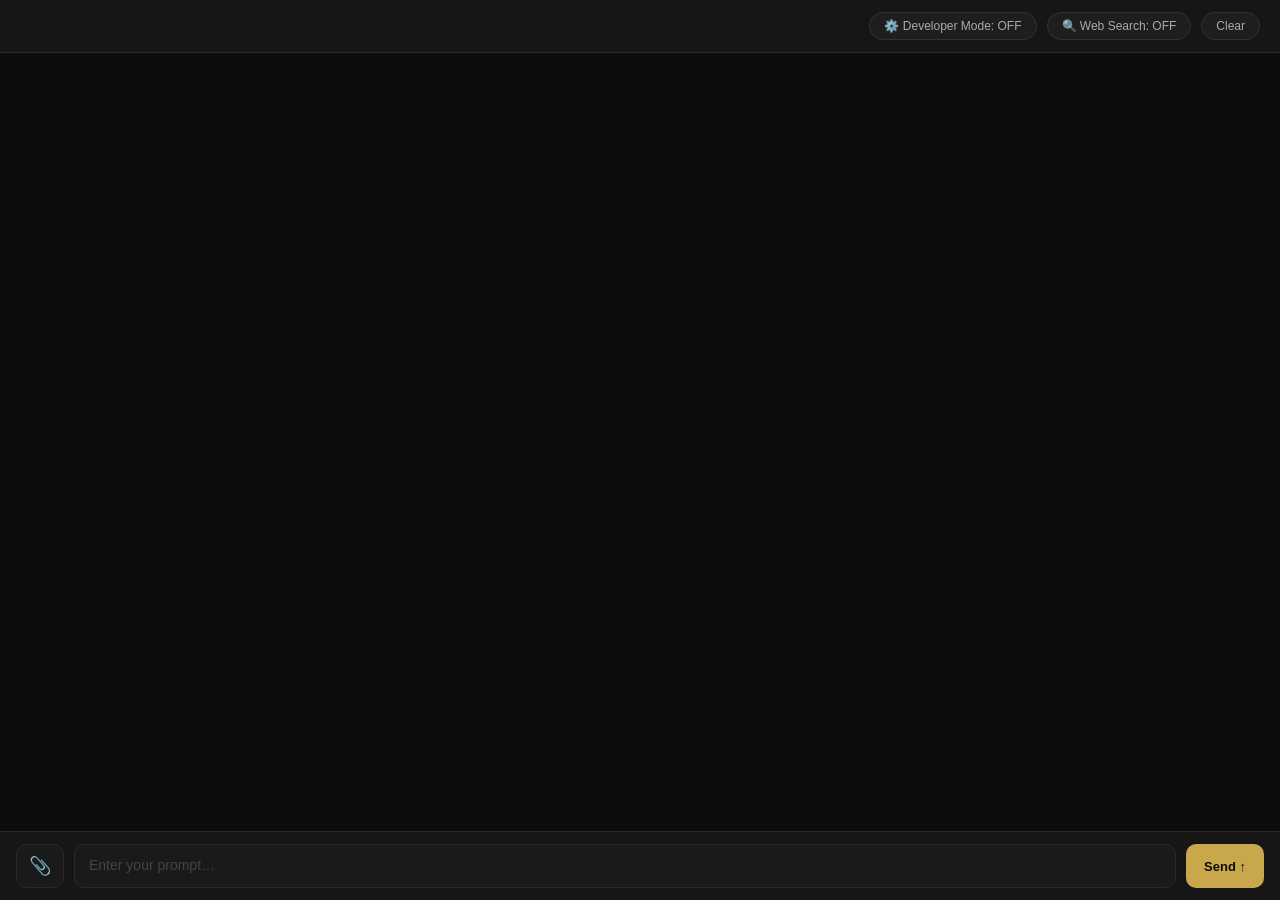
==== commit 01dab252: "Add chatbot code with skin lesion classifier (excluding large dataset files)" ====
--- a/templates/index.html
+++ b/templates/index.html
@@ -1,1290 +1,658 @@
 <!DOCTYPE html>
 <html lang="en">
-
 <head>
     <meta charset="UTF-8" />
-    <meta name="viewport" content="width=device-width, initial-scale=1.0, interactive-widget=resizes-content" />
-    <title>ORACLE — AI Chat</title>
-    <link
-        href="https://fonts.googleapis.com/css2?family=DM+Mono:ital,wght@0,300;0,400;0,500;1,300&family=Playfair+Display:wght@700;900&display=swap"
-        rel="stylesheet" />
+    <meta name="viewport" content="width=device-width, initial-scale=1.0" />
+    <title>AI Chat</title>
     <style>
-        *,
-        *::before,
-        *::after {
-            box-sizing: border-box;
-            margin: 0;
-            padding: 0;
-        }
-
-        :root {
-            --bg: #080808;
-            --surface: #0f0f0f;
-            --panel: #141414;
-            --border: #222222;
-            --border2: #2a2a2a;
-            --gold: #d4a843;
-            --gold-dim: rgba(212, 168, 67, 0.08);
-            --gold-glow: rgba(212, 168, 67, 0.25);
-            --amber: #f0c060;
-            --green: #5ce08a;
-            --blue: #5ca8e0;
-            --red: #e05c5c;
-            --text: #e8e4d8;
-            --muted: #554f3f;
-            --mono: 'DM Mono', monospace;
-            --serif: 'Playfair Display', serif;
-        }
-
-        /* ── GLOBAL CURSOR ANIMATION (used by streaming cursor too) ── */
-        @keyframes blink {
-
-            0%,
-            100% {
-                opacity: 1;
-            }
-
-            50% {
-                opacity: 0;
-            }
-        }
-
-        @keyframes breathe {
-
-            0%,
-            100% {
-                opacity: 1;
-            }
-
-            50% {
-                opacity: 0.4;
-            }
-        }
-
-        @keyframes slideIn {
-            from {
-                opacity: 0;
-                transform: translateY(12px);
-            }
-
-            to {
-                opacity: 1;
-                transform: translateY(0);
-            }
-        }
-
-        @keyframes dot-bounce {
-
-            0%,
-            80%,
-            100% {
-                transform: scale(0.7);
-                opacity: 0.3;
-            }
-
-            40% {
-                transform: scale(1.1);
-                opacity: 1;
-            }
-        }
-
-        html {
-            height: 100%;
-            height: -webkit-fill-available;
-        }
+        * { box-sizing: border-box; margin: 0; padding: 0; }
 
         body {
-            min-height: 100%;
-            min-height: -webkit-fill-available;
-            background: #02030a;
-            color: var(--text);
-            font-family: var(--mono);
+            font-family: 'Segoe UI', sans-serif;
+            background: #0d0d0d;
+            color: #000000;
             display: flex;
             flex-direction: column;
-        }
-
-        /* Space canvas — sits behind everything */
-        #space-canvas {
-            position: fixed;
-            inset: 0;
-            width: 100%;
-            height: 100%;
-            z-index: 0;
-            pointer-events: none;
+            height: 100vh;
         }
 
         /* ── HEADER ── */
         header {
-            position: relative;
-            z-index: 10;
+            display: flex;
+            align-items: center;
+            justify-content: flex-end;
+            gap: 10px;
+            padding: 12px 20px;
+            background: #161616;
+            border-bottom: 1px solid #2a2a2a;
             flex-shrink: 0;
-            display: flex;
-            align-items: center;
-            justify-content: space-between;
-            padding: 14px 20px;
-            border-bottom: 1px solid var(--border);
-            background: rgba(2, 3, 10, 0.72);
-            backdrop-filter: blur(14px);
-            -webkit-backdrop-filter: blur(14px);
-        }
-
-        .logo {
-            display: flex;
-            align-items: baseline;
-            gap: 10px;
-        }
-
-        .logo-text {
-            font-family: var(--serif);
-            font-size: 22px;
-            font-weight: 900;
-            color: var(--gold);
-            letter-spacing: 0.12em;
-            text-shadow: 0 0 24px var(--gold-glow);
-        }
-
-        .logo-sub {
-            font-size: 9px;
-            color: var(--muted);
-            letter-spacing: 0.2em;
-            text-transform: uppercase;
-        }
-
-        .header-right {
-            display: flex;
-            align-items: center;
-            gap: 10px;
-        }
-
-        .status-dot {
-            width: 7px;
-            height: 7px;
-            border-radius: 50%;
-            background: var(--green);
-            box-shadow: 0 0 7px var(--green);
-            animation: breathe 2.5s ease-in-out infinite;
-            flex-shrink: 0;
-        }
-
-        .status-text {
-            font-size: 10px;
-            color: var(--muted);
-            letter-spacing: 0.08em;
-        }
-
-        .model-pill {
-            font-size: 9px;
-            color: var(--gold);
-            border: 1px solid rgba(212, 168, 67, 0.4);
-            padding: 2px 10px;
+        }
+
+        header button {
+            font-size: 12px;
+            padding: 6px 14px;
             border-radius: 20px;
-            letter-spacing: 0.08em;
-        }
-
-        /* Clear chat button in header */
-        .clear-btn {
-            font-size: 9px;
-            color: var(--muted);
-            background: none;
-            border: 1px solid var(--border2);
-            font-family: var(--mono);
-            padding: 3px 10px;
-            border-radius: 20px;
+            border: 1px solid #333;
+            background: #1e1e1e;
+            color: #aaa;
             cursor: pointer;
-            letter-spacing: 0.08em;
             transition: all 0.2s;
-            -webkit-tap-highlight-color: transparent;
-        }
-
-        .clear-btn:hover {
-            color: var(--red);
-            border-color: var(--red);
-        }
-
-        /* Token toggle — mobile */
-        .token-toggle {
+        }
+
+        header button:hover { border-color: #c9a84c; color: #c9a84c; }
+
+        #websearch-btn.active {
+            border-color: #4caf82;
+            color: #4caf82;
+            background: rgba(76, 175, 130, 0.1);
+        }
+
+        #developer-btn.active {
+            border-color: #ff9500;
+            color: #ff9500;
+            background: rgba(255, 149, 0, 0.1);
+        }
+
+        #search-indicator {
+            font-size: 12px;
+            color: #4caf82;
             display: none;
-            align-items: center;
-            justify-content: center;
-            gap: 6px;
-            background: none;
-            border: 1px solid var(--border2);
-            color: var(--muted);
-            font-family: var(--mono);
-            font-size: 10px;
-            letter-spacing: 0.1em;
-            padding: 4px 12px;
-            border-radius: 20px;
-            cursor: pointer;
-            -webkit-tap-highlight-color: transparent;
-            transition: all 0.2s;
-        }
-
-        .token-toggle:hover {
-            color: var(--gold);
-            border-color: var(--gold);
-        }
-
-        .token-toggle .dot {
-            width: 6px;
-            height: 6px;
-            border-radius: 50%;
-            background: var(--gold);
-        }
-
-        /* ── MAIN ── */
-        .main {
-            position: relative;
-            z-index: 1;
-            flex: 1;
-            display: flex;
-            overflow: hidden;
-            min-height: 0;
-        }
-
-        /* ── CHAT COLUMN ── */
-        .chat-col {
-            flex: 1;
-            display: flex;
-            flex-direction: column;
-            min-width: 0;
-            overflow: hidden;
         }
 
         /* ── MESSAGES ── */
         #messages {
             flex: 1;
             overflow-y: auto;
-            overflow-x: hidden;
             padding: 20px 16px;
             display: flex;
             flex-direction: column;
-            /* scroll-behavior is intentionally NOT set here.
-               Programmatic scrolls during streaming use 'instant' via scrollTo()
-               to avoid animation pile-up. Smooth scroll is applied only
-               on user-triggered send via the scrollToBottom(force=true) path. */
-            -webkit-overflow-scrolling: touch;
-        }
-
-        #messages::-webkit-scrollbar {
-            width: 3px;
-        }
-
-        #messages::-webkit-scrollbar-thumb {
-            background: var(--border2);
-            border-radius: 2px;
-        }
-
-        .empty-state {
-            flex: 1;
+            gap: 14px;
+        }
+
+        #messages::-webkit-scrollbar { width: 4px; }
+        #messages::-webkit-scrollbar-thumb { background: #2a2a2a; border-radius: 4px; }
+
+        .msg-wrap {
             display: flex;
             flex-direction: column;
-            align-items: center;
-            justify-content: center;
-            gap: 10px;
-            color: var(--muted);
-            padding: 40px 0;
-            text-align: center;
-        }
-
-        .empty-glyph {
-            font-family: var(--serif);
-            font-size: 52px;
-            color: var(--gold);
-            opacity: 0.12;
-            line-height: 1;
-        }
-
-        .empty-text {
-            font-size: 11px;
-            letter-spacing: 0.15em;
+            gap: 4px;
+            max-width: 75%;
+        }
+
+        .msg-wrap.user { align-self: flex-end; align-items: flex-end; }
+        .msg-wrap.ai   { align-self: flex-start; align-items: flex-start; }
+
+        .msg-label {
+            font-size: 10px;
+            letter-spacing: 0.08em;
             text-transform: uppercase;
-        }
-
-        .msg-wrap {
-            display: flex;
-            flex-direction: column;
-            margin-bottom: 20px;
-            animation: slideIn 0.3s cubic-bezier(0.16, 1, 0.3, 1) forwards;
-            opacity: 0;
-        }
-
-        .msg-meta {
-            display: flex;
-            align-items: center;
-            gap: 8px;
-            margin-bottom: 6px;
-        }
-
-        .msg-avatar {
-            width: 26px;
-            height: 26px;
-            border-radius: 6px;
-            display: flex;
-            align-items: center;
-            justify-content: center;
-            font-size: 11px;
-            font-weight: 500;
-            flex-shrink: 0;
-        }
-
-        .user-wrap .msg-avatar {
-            background: rgba(212, 168, 67, 0.15);
-            border: 1px solid rgba(212, 168, 67, 0.3);
-            color: var(--gold);
-        }
-
-        .ai-wrap .msg-avatar {
-            background: rgba(92, 168, 224, 0.1);
-            border: 1px solid rgba(92, 168, 224, 0.25);
-            color: var(--blue);
-        }
-
-        .msg-name {
-            font-size: 10px;
-            letter-spacing: 0.1em;
-            text-transform: uppercase;
-        }
-
-        .user-wrap .msg-name {
-            color: var(--gold);
-        }
-
-        .ai-wrap .msg-name {
-            color: var(--blue);
-        }
-
-        .msg-time {
-            font-size: 9px;
-            color: var(--muted);
-            margin-left: auto;
-        }
-
-        .msg-body {
-            margin-left: 34px;
-            font-size: 13.5px;
-            line-height: 1.7;
-            color: var(--text);
+            color: #555;
+        }
+
+        .msg-wrap.user .msg-label { color: #8a7040; }
+        .msg-wrap.ai   .msg-label { color: #3a7a8a; }
+
+        .msg-bubble {
+            padding: 10px 14px;
+            border-radius: 12px;
+            font-size: 14px;
+            line-height: 1.6;
             word-break: break-word;
-            overflow-wrap: anywhere;
-        }
-
-        .user-wrap .msg-body {
-            background: var(--gold-dim);
-            border: 1px solid rgba(212, 168, 67, 0.12);
-            border-radius: 0 10px 10px 10px;
-            padding: 10px 14px;
-            color: #d4c89a;
-        }
-
-        .ai-wrap .msg-body {
-            background: rgba(10, 12, 25, 0.65);
-            backdrop-filter: blur(8px);
-            -webkit-backdrop-filter: blur(8px);
-            border: 1px solid var(--border2);
-            border-radius: 0 10px 10px 10px;
-            padding: 10px 14px;
-        }
-
-        .msg-body p {
-            margin-bottom: 8px;
-        }
-
-        .msg-body p:last-child {
-            margin-bottom: 0;
-        }
-
-        .msg-body pre {
-            background: #050505;
-            border: 1px solid var(--border2);
-            border-left: 3px solid var(--gold);
-            border-radius: 0 6px 6px 0;
-            overflow-x: auto;
-            margin: 10px 0;
-            position: relative;
-            -webkit-overflow-scrolling: touch;
-        }
-
-        .msg-body pre code {
-            display: block;
-            padding: 14px 16px;
-            font-family: var(--mono);
-            font-size: 12px;
-            line-height: 1.6;
-            color: #c8c0a8;
-            white-space: pre;
-        }
-
-        .msg-body code:not(pre code) {
-            font-family: var(--mono);
-            font-size: 11.5px;
-            background: rgba(212, 168, 67, 0.08);
-            border: 1px solid rgba(212, 168, 67, 0.2);
-            color: var(--amber);
+        }
+
+        .msg-wrap.user .msg-bubble {
+            background: #2a2010;
+            border: 1px solid #3a3010;
+            color: #d4c08a;
+            border-radius: 12px 12px 2px 12px;
+        }
+
+        .msg-wrap.ai .msg-bubble {
+            background: #101820;
+            border: 1px solid #1a2830;
+            color: #c0d0d8;
+            border-radius: 12px 12px 12px 2px;
+        }
+
+        .msg-bubble p { margin-bottom: 8px; }
+        .msg-bubble p:last-child { margin-bottom: 0; }
+        .msg-bubble strong { color: #c9a84c; }
+        .msg-bubble code {
+            background: #0a0a0a;
+            border: 1px solid #2a2a2a;
             padding: 1px 5px;
             border-radius: 3px;
-        }
-
-        .msg-body strong {
-            color: var(--amber);
-            font-weight: 500;
-        }
-
-        .msg-body ul,
-        .msg-body ol {
-            padding-left: 18px;
-            margin: 6px 0;
-        }
-
-        .msg-body li {
-            margin-bottom: 3px;
-        }
-
-        .pre-wrap {
-            position: relative;
-        }
-
-        .copy-btn {
-            position: absolute;
-            top: 7px;
-            right: 7px;
-            background: var(--panel);
-            border: 1px solid var(--border2);
-            color: var(--muted);
-            font-family: var(--mono);
-            font-size: 9px;
-            letter-spacing: 0.06em;
-            padding: 2px 8px;
-            border-radius: 3px;
+            font-size: 12px;
+            color: #7ac;
+        }
+        .msg-bubble pre {
+            background: #0a0a0a;
+            border: 1px solid #2a2a2a;
+            border-left: 3px solid #c9a84c;
+            border-radius: 4px;
+            padding: 12px;
+            overflow-x: auto;
+            margin: 8px 0;
+            font-size: 12px;
+            line-height: 1.5;
+        }
+        .msg-bubble ul, .msg-bubble ol { padding-left: 18px; margin: 6px 0; }
+        .msg-bubble li { margin-bottom: 3px; }
+
+        /* Image in message bubble */
+        .msg-image {
+            max-width: 260px;
+            border-radius: 8px;
+            margin-bottom: 6px;
+            border: 1px solid #2a2a2a;
+            display: block;
+        }
+
+        /* Typing indicator */
+        .typing {
+            display: flex;
+            gap: 4px;
+            padding: 12px 14px;
+            background: #101820;
+            border: 1px solid #1a2830;
+            border-radius: 12px 12px 12px 2px;
+        }
+        .typing span {
+            width: 6px; height: 6px;
+            background: #3a7a8a;
+            border-radius: 50%;
+            animation: bounce 1.2s infinite;
+        }
+        .typing span:nth-child(2) { animation-delay: 0.15s; }
+        .typing span:nth-child(3) { animation-delay: 0.3s; }
+
+        @keyframes bounce {
+            0%, 80%, 100% { transform: scale(0.7); opacity: 0.4; }
+            40%            { transform: scale(1.1); opacity: 1; }
+        }
+
+        /* ── IMAGE PREVIEW BAR ── */
+        #image-preview-bar {
+            display: none;
+            align-items: center;
+            gap: 10px;
+            padding: 8px 16px;
+            background: #161616;
+            border-top: 1px solid #2a2a2a;
+        }
+
+        #image-preview {
+            width: 56px;
+            height: 56px;
+            object-fit: cover;
+            border-radius: 8px;
+            border: 1px solid #3a3010;
+        }
+
+        #remove-image-btn {
+            background: none;
+            border: 1px solid #444;
+            color: #888;
+            border-radius: 6px;
+            padding: 4px 10px;
             cursor: pointer;
-            transition: all 0.2s;
-        }
-
-        .copy-btn:hover {
-            color: var(--gold);
-            border-color: var(--gold);
-        }
-
-        .copy-btn:active {
-            transform: scale(0.95);
-        }
-
-        /* Streaming cursor */
-        #stream-cursor {
-            display: inline-block;
-            width: 2px;
-            height: 1em;
-            background: var(--gold);
-            margin-left: 2px;
-            vertical-align: text-bottom;
-            animation: blink 0.8s ease-in-out infinite;
-        }
-
-        /* Typing indicator */
-        .typing-wrap {
-            margin-bottom: 20px;
-            animation: slideIn 0.3s ease forwards;
-            opacity: 0;
-        }
-
-        .typing-dots {
-            margin-left: 34px;
-            display: inline-flex;
-            align-items: center;
-            gap: 5px;
-            padding: 12px 16px;
-            background: rgba(10, 12, 25, 0.65);
-            backdrop-filter: blur(8px);
-            border: 1px solid var(--border2);
-            border-radius: 0 10px 10px 10px;
-        }
-
-        .typing-dots span {
-            width: 6px;
-            height: 6px;
-            background: var(--blue);
-            border-radius: 50%;
-            animation: dot-bounce 1.3s ease-in-out infinite;
-            opacity: 0.4;
-        }
-
-        .typing-dots span:nth-child(2) {
-            animation-delay: 0.15s;
-        }
-
-        .typing-dots span:nth-child(3) {
-            animation-delay: 0.3s;
+            font-size: 12px;
+            font-family: inherit;
+        }
+
+        #remove-image-btn:hover { border-color: #e05c5c; color: #e05c5c; }
+
+        .preview-label {
+            font-size: 11px;
+            color: #555;
         }
 
         /* ── INPUT BAR ── */
         .input-bar {
-            flex-shrink: 0;
-            padding: 12px 14px;
-            border-top: 1px solid var(--border);
-            background: rgba(2, 3, 10, 0.75);
-            backdrop-filter: blur(14px);
-            -webkit-backdrop-filter: blur(14px);
             display: flex;
             gap: 10px;
             align-items: flex-end;
-        }
-
-        .input-wrap {
+            padding: 12px 16px;
+            background: #161616;
+            border-top: 1px solid #2a2a2a;
+            flex-shrink: 0;
+        }
+
+        #upload-btn {
+            background: #1a1a1a;
+            border: 1px solid #2a2a2a;
+            color: #888;
+            border-radius: 10px;
+            padding: 0 12px;
+            height: 44px;
+            cursor: pointer;
+            font-size: 18px;
+            transition: all 0.2s;
+            flex-shrink: 0;
+        }
+
+        #upload-btn:hover { border-color: #c9a84c; color: #c9a84c; }
+        #upload-btn.has-file { border-color: #4caf82; color: #4caf82; }
+
+        #input {
             flex: 1;
-            min-width: 0;
-        }
-
-        #input {
-            width: 100%;
-            background: rgba(10, 12, 28, 0.6);
-            backdrop-filter: blur(6px);
-            -webkit-backdrop-filter: blur(6px);
-            border: 1px solid var(--border2);
-            color: var(--text);
-            font-family: var(--mono);
+            background: #1a1a1a;
+            border: 1px solid #2a2a2a;
+            color: #e0e0e0;
+            font-family: inherit;
             font-size: 14px;
-            padding: 12px 14px;
+            padding: 10px 14px;
             border-radius: 10px;
+            resize: none;
             outline: none;
-            resize: none;
+            min-height: 44px;
+            max-height: 120px;
             line-height: 1.5;
-            transition: border-color 0.2s, box-shadow 0.2s;
-            min-height: 48px;
-            max-height: 120px;
-            overflow-y: auto;
-            -webkit-appearance: none;
-            display: block;
-        }
-
-        #input::placeholder {
-            color: var(--muted);
-        }
-
-        #input:focus {
-            border-color: rgba(212, 168, 67, 0.5);
-            box-shadow: 0 0 0 3px rgba(212, 168, 67, 0.07);
-        }
+            transition: border-color 0.2s;
+        }
+
+        #input:focus { border-color: #c9a84c; }
+        #input::placeholder { color: #444; }
 
         #send-btn {
-            flex-shrink: 0;
-            background: var(--gold);
-            color: #080808;
+            background: #c9a84c;
+            color: #0d0d0d;
             border: none;
-            font-family: var(--mono);
+            font-family: inherit;
             font-size: 13px;
-            font-weight: 500;
+            font-weight: 600;
             padding: 0 18px;
+            height: 44px;
             border-radius: 10px;
             cursor: pointer;
             transition: all 0.2s;
-            height: 48px;
-            display: flex;
+            white-space: nowrap;
+            flex-shrink: 0;
+        }
+
+        #send-btn:hover    { background: #e0c060; }
+        #send-btn:disabled { opacity: 0.4; cursor: not-allowed; }
+
+        /* ── EDITOR PANEL ── */
+        #editor-panel {
+            display: none;
+            position: fixed;
+            top: 0; left: 0; right: 0; bottom: 0;
+            background: rgba(0,0,0,0.85);
+            z-index: 1000;
             align-items: center;
-            gap: 6px;
-            white-space: nowrap;
-            -webkit-tap-highlight-color: transparent;
-        }
-
-        #send-btn:hover {
-            background: var(--amber);
-            box-shadow: 0 0 16px var(--gold-glow);
-        }
-
-        #send-btn:active {
-            transform: scale(0.97);
-        }
-
-        #send-btn:disabled {
-            opacity: 0.35;
-            cursor: not-allowed;
-            transform: none;
-            box-shadow: none;
-        }
-
-        /* ── SIDEBAR ── */
-        .sidebar {
-            width: 260px;
-            flex-shrink: 0;
-            border-left: 1px solid var(--border);
-            background: rgba(2, 3, 10, 0.70);
-            backdrop-filter: blur(14px);
-            -webkit-backdrop-filter: blur(14px);
+            justify-content: center;
+        }
+        #editor-panel.show { display: flex; }
+        .editor-box {
+            background: #161616;
+            border: 1px solid #2a2a2a;
+            border-radius: 12px;
+            width: min(800px, 95vw);
+            max-height: 85vh;
             display: flex;
             flex-direction: column;
             overflow: hidden;
         }
-
-        .sidebar-header {
-            flex-shrink: 0;
-            padding: 14px 16px 12px;
-            border-bottom: 1px solid var(--border);
-            font-size: 9px;
-            letter-spacing: 0.2em;
-            text-transform: uppercase;
-            color: var(--muted);
-            display: flex;
-            align-items: center;
-            gap: 6px;
-        }
-
-        .sidebar-header::before {
-            content: '◆';
-            color: var(--gold);
-            font-size: 7px;
-        }
-
-        .sidebar-close {
-            margin-left: auto;
-            background: none;
-            border: none;
-            color: var(--muted);
-            font-size: 16px;
-            cursor: pointer;
-            padding: 2px 4px;
-            border-radius: 4px;
-            transition: color 0.2s;
-            line-height: 1;
-            display: none;
-            /* shown on mobile via media query */
-        }
-
-        .sidebar-close:hover {
-            color: var(--red);
-        }
-
-        .sidebar-scroll {
-            flex: 1;
-            overflow-y: auto;
-            -webkit-overflow-scrolling: touch;
-        }
-
-        .sidebar-scroll::-webkit-scrollbar {
-            width: 2px;
-        }
-
-        .sidebar-scroll::-webkit-scrollbar-thumb {
-            background: var(--border);
-        }
-
-        .token-section {
-            padding: 16px;
-            border-bottom: 1px solid var(--border);
-        }
-
-        .token-section-title {
-            font-size: 8px;
-            letter-spacing: 0.2em;
-            text-transform: uppercase;
-            color: var(--muted);
-            margin-bottom: 12px;
-        }
-
-        .big-stat {
-            display: flex;
-            flex-direction: column;
-            align-items: center;
-            background: var(--panel);
-            border: 1px solid var(--border2);
-            border-radius: 10px;
-            padding: 14px;
-            margin-bottom: 10px;
-            position: relative;
-            overflow: hidden;
-        }
-
-        .big-stat::before {
-            content: '';
-            position: absolute;
-            inset: 0;
-            background: linear-gradient(135deg, var(--gold-dim) 0%, transparent 60%);
-        }
-
-        .big-stat .num {
-            font-family: var(--serif);
-            font-size: 38px;
-            font-weight: 700;
-            color: var(--gold);
-            line-height: 1;
-            text-shadow: 0 0 20px var(--gold-glow);
-            position: relative;
-        }
-
-        .big-stat .lbl {
-            font-size: 8px;
-            letter-spacing: 0.2em;
-            text-transform: uppercase;
-            color: var(--muted);
-            margin-top: 4px;
-            position: relative;
-        }
-
-        .mini-stats {
-            display: grid;
-            grid-template-columns: 1fr 1fr;
-            gap: 8px;
-        }
-
-        .mini-stat {
-            background: var(--panel);
-            border: 1px solid var(--border2);
-            border-radius: 7px;
-            padding: 10px;
-            text-align: center;
-        }
-
-        .mini-stat .num {
-            font-size: 18px;
-            font-weight: 500;
-            font-family: var(--mono);
-            line-height: 1.2;
-        }
-
-        .mini-stat.inp .num {
-            color: var(--amber);
-        }
-
-        .mini-stat.out .num {
-            color: var(--green);
-        }
-
-        .mini-stat .lbl {
-            font-size: 8px;
-            letter-spacing: 0.1em;
-            text-transform: uppercase;
-            color: var(--muted);
-            margin-top: 2px;
-        }
-
-        .bar-section {
-            padding: 16px;
-            border-bottom: 1px solid var(--border);
-        }
-
-        .bar-title {
-            font-size: 8px;
-            letter-spacing: 0.2em;
-            text-transform: uppercase;
-            color: var(--muted);
-            margin-bottom: 10px;
-        }
-
-        .bar-row {
-            display: flex;
-            align-items: center;
-            gap: 8px;
-            margin-bottom: 7px;
-        }
-
-        .bar-row:last-child {
-            margin-bottom: 0;
-        }
-
-        .bar-label {
-            font-size: 9px;
-            color: var(--muted);
-            width: 38px;
-            text-align: right;
-            flex-shrink: 0;
-        }
-
-        .bar-track {
-            flex: 1;
-            height: 5px;
-            background: var(--panel);
-            border-radius: 3px;
-            overflow: hidden;
-            border: 1px solid var(--border);
-        }
-
-        .bar-fill {
-            height: 100%;
-            border-radius: 3px;
-            transition: width 0.6s cubic-bezier(0.34, 1.56, 0.64, 1);
-        }
-
-        .bar-fill.inp {
-            background: var(--amber);
-        }
-
-        .bar-fill.out {
-            background: var(--green);
-        }
-
-        .bar-val {
-            font-size: 9px;
-            color: var(--muted);
-            width: 28px;
-            flex-shrink: 0;
-        }
-
-        .session-section {
-            padding: 14px 16px;
-        }
-
-        .session-title {
-            font-size: 8px;
-            letter-spacing: 0.2em;
-            text-transform: uppercase;
-            color: var(--muted);
-            margin-bottom: 8px;
+        .editor-header {
+            padding: 14px 18px;
+            border-bottom: 1px solid #2a2a2a;
             display: flex;
             align-items: center;
             justify-content: space-between;
         }
-
-        /* Reset session log button */
-        .reset-log-btn {
-            font-size: 8px;
-            color: var(--muted);
-            background: none;
-            border: 1px solid var(--border);
-            font-family: var(--mono);
-            padding: 1px 7px;
-            border-radius: 3px;
-            cursor: pointer;
-            transition: all 0.2s;
+        .editor-title { font-size: 13px; color: #c9a84c; font-weight: 600; }
+        .editor-summary { font-size: 11px; color: #666; margin-top: 3px; }
+        .editor-close {
+            background: none; border: none; color: #555;
+            font-size: 18px; cursor: pointer; padding: 0;
+        }
+        .editor-close:hover { color: #e05c5c; }
+        .editor-body { flex: 1; overflow-y: auto; padding: 16px; display: flex; flex-direction: column; gap: 12px; }
+        .change-card {
+            background: #0d0d0d;
+            border: 1px solid #2a2a2a;
+            border-radius: 8px;
+            overflow: hidden;
+        }
+        .change-card-header {
+            padding: 10px 14px;
+            background: #141414;
+            border-bottom: 1px solid #2a2a2a;
+            display: flex;
+            align-items: center;
+            justify-content: space-between;
+            gap: 10px;
+        }
+        .change-file { font-size: 12px; color: #4caf82; font-family: monospace; }
+        .change-action {
+            font-size: 10px; padding: 2px 8px;
+            border-radius: 10px; text-transform: uppercase;
             letter-spacing: 0.06em;
         }
-
-        .reset-log-btn:hover {
-            color: var(--red);
-            border-color: var(--red);
-        }
-
-        .session-item {
-            display: flex;
-            justify-content: space-between;
-            padding: 6px 0;
-            border-bottom: 1px solid var(--border);
-            font-size: 10px;
-            animation: slideIn 0.2s ease forwards;
-            opacity: 0;
-        }
-
-        .session-item .si-label {
-            color: var(--muted);
-        }
-
-        .session-item .si-val {
-            color: var(--gold);
-        }
-
-        .session-total {
-            display: flex;
-            justify-content: space-between;
-            padding: 10px 0 0;
+        .change-action.replace { background: rgba(240,192,96,0.15); color: #f0c060; border: 1px solid #f0c060; }
+        .change-action.create  { background: rgba(76,175,130,0.15); color: #4caf82; border: 1px solid #4caf82; }
+        .change-action.append  { background: rgba(92,168,224,0.15); color: #5ca8e0; border: 1px solid #5ca8e0; }
+        .change-reason { font-size: 11px; color: #555; flex: 1; }
+        .diff-wrap { display: grid; grid-template-columns: 1fr 1fr; gap: 1px; background: #2a2a2a; }
+        .diff-before, .diff-after {
+            padding: 10px 12px;
+            font-family: monospace;
             font-size: 11px;
-        }
-
-        .session-total .st-label {
-            color: var(--muted);
-            letter-spacing: 0.06em;
-        }
-
-        .session-total .st-val {
-            color: var(--amber);
-            font-weight: 500;
-        }
-
-        /* ── MOBILE ── */
-        @media (max-width: 640px) {
-            .logo-sub {
-                display: none;
-            }
-
-            .status-text {
-                display: none;
-            }
-
-            .model-pill {
-                display: none;
-            }
-
-            .token-toggle {
-                display: flex;
-            }
-
-            .sidebar {
-                position: fixed;
-                top: 0;
-                right: 0;
-                bottom: 0;
-                width: min(300px, 85vw);
-                z-index: 100;
-                transform: translateX(100%);
-                transition: transform 0.3s cubic-bezier(0.16, 1, 0.3, 1);
-                box-shadow: -8px 0 40px rgba(0, 0, 0, 0.6);
-            }
-
-            .sidebar.open {
-                transform: translateX(0);
-            }
-
-            .sidebar-backdrop {
-                display: none;
-                position: fixed;
-                inset: 0;
-                background: rgba(0, 0, 0, 0.6);
-                z-index: 99;
-            }
-
-            .sidebar-backdrop.open {
-                display: block;
-            }
-
-            .sidebar-close {
-                display: block;
-            }
-
-            #messages {
-                padding: 16px 12px;
-            }
-
-            .input-bar {
-                padding: 10px 12px;
-            }
-
-            #input {
-                font-size: 16px;
-            }
-
-            .msg-body {
-                font-size: 13px;
-            }
-
-            .clear-btn {
-                display: none;
-            }
-
-            /* too cluttered on mobile */
-        }
-
-        @media (min-width: 641px) {
-            .sidebar-backdrop {
-                display: none !important;
-            }
-
-            #messages {
-                padding: 24px;
-            }
-
-            .input-bar {
-                padding: 16px 24px;
-            }
-        }
+            line-height: 1.5;
+            white-space: pre-wrap;
+            word-break: break-all;
+            max-height: 160px;
+            overflow-y: auto;
+        }
+        .diff-before { background: #1a0a0a; color: #e05c5c; }
+        .diff-after  { background: #0a1a0a; color: #4caf82; }
+        .diff-label { font-size: 9px; padding: 3px 12px; letter-spacing: 0.1em; text-transform: uppercase; }
+        .diff-label.before { background: #1a0a0a; color: #5a2a2a; }
+        .diff-label.after  { background: #0a1a0a; color: #2a5a2a; }
+        .editor-footer {
+            padding: 12px 16px;
+            border-top: 1px solid #2a2a2a;
+            display: flex;
+            gap: 10px;
+            justify-content: flex-end;
+        }
+        .btn-apply-all {
+            background: #4caf82; color: #0d0d0d;
+            border: none; font-family: inherit;
+            font-size: 12px; font-weight: 600;
+            padding: 8px 20px; border-radius: 8px;
+            cursor: pointer; transition: all 0.2s;
+        }
+        .btn-apply-all:hover { background: #5cd090; }
+        .btn-reject-all {
+            background: none; color: #e05c5c;
+            border: 1px solid #e05c5c;
+            font-family: inherit; font-size: 12px;
+            padding: 8px 20px; border-radius: 8px;
+            cursor: pointer; transition: all 0.2s;
+        }
+        .btn-reject-all:hover { background: rgba(224,92,92,0.1); }
     </style>
 </head>
-
 <body>
 
-    <canvas id="space-canvas"></canvas>
-
-    <div class="sidebar-backdrop" id="backdrop" onclick="closeSidebar()"></div>
-
-    <header>
-        <div class="logo">
-            <span class="logo-text">ORACLE</span>
-            <span class="logo-sub">AI Interface</span>
-        </div>
-        <div class="header-right">
-            <div class="status-dot"></div>
-            <span class="status-text">CONNECTED</span>
-            <span class="model-pill">AWS BEDROCK</span>
-            <button class="clear-btn" onclick="clearChat()">clear chat</button>
-            <button class="token-toggle" onclick="openSidebar()">
-                <span class="dot"></span>
-                Tokens
-            </button>
-        </div>
-    </header>
-
-    <div class="main">
-        <div class="chat-col">
-            <div id="messages">
-                <div class="empty-state" id="empty-state">
-                    <div class="empty-glyph">◈</div>
-                    <div class="empty-text">Begin your session</div>
+    <!-- Editor proposal panel -->
+    <div id="editor-panel">
+        <div class="editor-box">
+            <div class="editor-header">
+                <div>
+                    <div class="editor-title">⚠️ Code Change Proposal</div>
+                    <div class="editor-summary" id="editor-summary"></div>
                 </div>
+                <button class="editor-close" onclick="closeEditor()">&#x2715;</button>
             </div>
-
-            <div class="input-bar">
-                <div class="input-wrap">
-                    <textarea id="input" rows="1" placeholder="Enter your prompt…"></textarea>
-                </div>
-                <button id="send-btn" onclick="sendMessage()">Send ↑</button>
-            </div>
-        </div>
-
-        <div class="sidebar" id="sidebar">
-            <div class="sidebar-header">
-                Token Analytics
-                <button class="sidebar-close" onclick="closeSidebar()">✕</button>
-            </div>
-
-            <div class="sidebar-scroll">
-                <div class="token-section">
-                    <div class="token-section-title">Last Message</div>
-                    <div class="big-stat">
-                        <div class="num" id="tok-total">0</div>
-                        <div class="lbl">Total Tokens</div>
-                    </div>
-                    <div class="mini-stats">
-                        <div class="mini-stat inp">
-                            <div class="num" id="tok-input">0</div>
-                            <div class="lbl">Input</div>
-                        </div>
-                        <div class="mini-stat out">
-                            <div class="num" id="tok-output">0</div>
-                            <div class="lbl">Output</div>
-                        </div>
-                    </div>
-                </div>
-
-                <div class="bar-section">
-                    <div class="bar-title">Distribution</div>
-                    <div class="bar-row">
-                        <div class="bar-label">Input</div>
-                        <div class="bar-track">
-                            <div class="bar-fill inp" id="bar-inp" style="width:0%"></div>
-                        </div>
-                        <div class="bar-val" id="bar-inp-pct">0%</div>
-                    </div>
-                    <div class="bar-row">
-                        <div class="bar-label">Output</div>
-                        <div class="bar-track">
-                            <div class="bar-fill out" id="bar-out" style="width:0%"></div>
-                        </div>
-                        <div class="bar-val" id="bar-out-pct">0%</div>
-                    </div>
-                </div>
-
-                <div class="session-section">
-                    <div class="session-title">
-                        Session Log
-                        <button class="reset-log-btn" onclick="resetLog()">reset</button>
-                    </div>
-                    <div id="session-log"></div>
-                    <div class="session-total">
-                        <span class="st-label">TOTAL</span>
-                        <span class="st-val" id="tok-session">0</span>
-                    </div>
-                </div>
+            <div class="editor-body" id="editor-body"></div>
+            <div class="editor-footer">
+                <button class="btn-reject-all" onclick="closeEditor()">Reject All</button>
+                <button class="btn-apply-all" onclick="applyAll()">&#x2713; Apply All Changes</button>
             </div>
         </div>
     </div>
 
+    <header>
+        <span id="search-indicator">🔍 Searching…</span>
+        <button id="developer-btn" onclick="toggleDeveloper()">⚙️ Developer Mode: OFF</button>
+        <button id="websearch-btn" onclick="toggleWebSearch()">🔍 Web Search: OFF</button>
+        <button onclick="clearChat()">Clear</button>
+    </header>
+
+    <div id="messages"></div>
+
+    <!-- Image preview bar (shown when image is attached) -->
+    <div id="image-preview-bar">
+        <img id="image-preview" src="" alt="preview" />
+        <span class="preview-label">Image attached</span>
+        <button id="remove-image-btn" onclick="removeFile()">✕ Remove</button>
+    </div>
+
+    <div class="input-bar">
+        <button id="upload-btn" onclick="document.getElementById('file-input').click()" title="Attach file">📎</button>
+        <input type="file" id="file-input" accept="image/jpeg,image/png,image/gif,image/webp,application/pdf,.py,.js,.ts,.jsx,.tsx,.java,.c,.cpp,.cs,.go,.rb,.rs,.php,.sh,.sql,.html,.css,.json,.yaml,.yml,.toml,.md,.txt" style="display:none" onchange="handleFileSelect(event)" />
+        <textarea id="input" rows="1" placeholder="Enter your prompt…"></textarea>
+        <button id="send-btn" onclick="sendMessage()">Send ↑</button>
+    </div>
+
     <script>
-        let sessionTotal = 0;
-        let msgCount = 0;
         let isStreaming = false;
-        let userScrolledUp = false;  // true when user manually scrolled away from bottom
-
-        // ── Smart auto-scroll ─────────────────────────────────────────────────
-        const messagesEl = document.getElementById("messages");
-
-        // Detect manual scroll: if user scrolls up more than 60px from the bottom,
-        // pause auto-scroll. Resume when they return to the bottom.
-        messagesEl.addEventListener("scroll", function () {
-            const distFromBottom = this.scrollHeight - this.scrollTop - this.clientHeight;
-            userScrolledUp = distFromBottom > 60;
-        }, { passive: true });
-
-        function scrollToBottom() {
-            // Fallback for non-streaming scrolls: jump the container to the bottom.
-            messagesEl.scrollTop = messagesEl.scrollHeight;
-        }
-
-        // ── Sidebar (mobile) ──────────────────────────────────────────────────
-        function openSidebar() {
-            document.getElementById("sidebar").classList.add("open");
-            document.getElementById("backdrop").classList.add("open");
-        }
-
-        function closeSidebar() {
-            document.getElementById("sidebar").classList.remove("open");
-            document.getElementById("backdrop").classList.remove("open");
-        }
-
-        // ── Clear chat ────────────────────────────────────────────────────────
-        function clearChat() {
-            if (isStreaming) return; // don't clear mid-stream
-            const box = document.getElementById("messages");
-            box.innerHTML = '<div class="empty-state" id="empty-state"><div class="empty-glyph">◈</div><div class="empty-text">Begin your session</div></div>';
-            msgCount = 0;
-        }
-
-        // ── Reset session log ─────────────────────────────────────────────────
-        function resetLog() {
-            document.getElementById("session-log").innerHTML = "";
-            sessionTotal = 0;
-            document.getElementById("tok-session").textContent = "0";
-            document.getElementById("tok-total").textContent = "0";
-            document.getElementById("tok-input").textContent = "0";
-            document.getElementById("tok-output").textContent = "0";
-            document.getElementById("bar-inp").style.width = "0%";
-            document.getElementById("bar-out").style.width = "0%";
-            document.getElementById("bar-inp-pct").textContent = "0%";
-            document.getElementById("bar-out-pct").textContent = "0%";
-        }
-
-        // ── Auto-resize textarea ──────────────────────────────────────────────
-        const textarea = document.getElementById("input");
-        textarea.addEventListener("input", function () {
+        let webSearchEnabled = localStorage.getItem('webSearchEnabled') === 'true';
+        let developerMode = false;
+        let attachedImage = null;  // { b64, mime, dataUrl }
+        let attachedFile  = null;  // { context, filename, summary }
+
+        // Auto-clear chat history on page load (fresh conversation)
+        window.addEventListener('DOMContentLoaded', function() {
+            clearChatHistory();
+            // Restore web search toggle state
+            const wsBtn = document.getElementById('websearch-btn');
+            wsBtn.textContent = webSearchEnabled ? '🔍 Web Search: ON' : '🔍 Web Search: OFF';
+            wsBtn.classList.toggle('active', webSearchEnabled);
+        });
+
+        // Initialize developer mode status on page load
+        fetch("/developer/status")
+            .then(r => r.json())
+            .then(data => {
+                developerMode = data.enabled;
+                updateDeveloperButton();
+            })
+            .catch(() => console.log("Could not load developer mode status"));
+
+        document.getElementById("input").addEventListener("input", function () {
             this.style.height = "auto";
             this.style.height = Math.min(this.scrollHeight, 120) + "px";
         });
 
-        textarea.addEventListener("keydown", function (e) {
-            if (e.key === "Enter" && !e.shiftKey) {
-                e.preventDefault();
-                sendMessage();
+        document.getElementById("input").addEventListener("keydown", function (e) {
+            if (e.key === "Enter" && !e.shiftKey) { e.preventDefault(); sendMessage(); }
+        });
+
+        async function toggleDeveloper() {
+            try {
+                const res = await fetch("/developer/toggle", { method: "POST" });
+                const data = await res.json();
+                developerMode = data.developer_mode;
+                updateDeveloperButton();
+                
+                const notice = document.createElement("div");
+                notice.style.cssText = "position:fixed;bottom:20px;left:50%;transform:translateX(-50%);background:#161616;border:1px solid #ff9500;color:#ff9500;padding:10px 20px;border-radius:8px;font-size:12px;z-index:999;";
+                notice.textContent = developerMode 
+                    ? "⚙️ Developer Mode ON - AI can now edit code" 
+                    : "⚙️ Developer Mode OFF - Normal chat mode";
+                document.body.appendChild(notice);
+                setTimeout(() => notice.remove(), 3000);
+            } catch (err) {
+                console.error("Failed to toggle developer mode:", err);
             }
-        });
-
-        // ── Helpers ───────────────────────────────────────────────────────────
-        function getTime() {
-            return new Date().toLocaleTimeString([], { hour: "2-digit", minute: "2-digit" });
-        }
-
-        function estimateTokens(text) {
-            return Math.ceil(text.replace(/<[^>]+>/g, "").length / 4);
-        }
-
-        function createMessageBubble(role, rawText) {
-            const empty = document.getElementById("empty-state");
-            if (empty) empty.remove();
-
-            const container = document.getElementById("messages");
-            msgCount++;
-
+        }
+
+        function updateDeveloperButton() {
+            const btn = document.getElementById("developer-btn");
+            btn.textContent = developerMode ? "⚙️ Developer Mode: ON" : "⚙️ Developer Mode: OFF";
+            btn.classList.toggle("active", developerMode);
+        }
+
+        function toggleWebSearch() {
+            webSearchEnabled = !webSearchEnabled;
+            localStorage.setItem('webSearchEnabled', webSearchEnabled);
+            const btn = document.getElementById("websearch-btn");
+            btn.textContent = webSearchEnabled ? "🔍 Web Search: ON" : "🔍 Web Search: OFF";
+            btn.classList.toggle("active", webSearchEnabled);
+
+            const notice = document.createElement("div");
+            notice.style.cssText = "position:fixed;bottom:20px;left:50%;transform:translateX(-50%);background:#161616;border:1px solid #4caf82;color:#4caf82;padding:10px 20px;border-radius:8px;font-size:12px;z-index:999;";
+            notice.textContent = webSearchEnabled ? "🔍 Web Search ON — live results will be fetched" : "🔍 Web Search OFF";
+            document.body.appendChild(notice);
+            setTimeout(() => notice.remove(), 3000);
+        }
+
+        async function clearChatHistory() {
+            try {
+                await fetch("/clear", { method: "POST" });
+                console.log("Chat history cleared on page load");
+            } catch (err) {
+                console.error("Failed to clear history:", err);
+            }
+        }
+
+        function clearChat() {
+            if (isStreaming) return;
+            document.getElementById("messages").innerHTML = "";
+            clearChatHistory();
+        }
+
+        // ── FILE HANDLING ─────────────────────────────────────────────────────
+
+        async function handleFileSelect(e) {
+            const file = e.target.files[0];
+            if (!file) return;
+            e.target.value = "";
+
+            if (file.size > 10 * 1024 * 1024) { alert("File too large. Max 10MB."); return; }
+
+            if (file.type.startsWith("image/")) {
+                const reader = new FileReader();
+                reader.onload = function(ev) {
+                    const dataUrl = ev.target.result;
+                    attachedImage = { b64: dataUrl.split(",")[1], mime: file.type, dataUrl };
+                    attachedFile = null;
+                    showPreview(file.name, dataUrl, true);
+                };
+                reader.readAsDataURL(file);
+            } else {
+                showPreview(file.name, null, false, "Extracting...");
+                const form = new FormData();
+                form.append("file", file);
+                try {
+                    const res = await fetch("/upload", { method: "POST", body: form });
+                    const data = await res.json();
+                    if (!res.ok) { alert(data.error || "Upload failed"); removeFile(); return; }
+                    attachedFile = { context: data.content, filename: data.filename, summary: data.summary };
+                    attachedImage = null;
+                    showPreview(data.filename, null, false, data.summary);
+                } catch(err) {
+                    alert("Upload failed: " + err.message);
+                    removeFile();
+                }
+            }
+        }
+
+        function showPreview(filename, imageDataUrl, isImage, label) {
+            const img = document.getElementById("image-preview");
+            document.getElementById("image-preview-bar").style.display = "flex";
+            document.getElementById("upload-btn").classList.add("has-file");
+            document.querySelector(".preview-label").textContent = label || filename;
+            img.style.display = isImage ? "block" : "none";
+            if (isImage && imageDataUrl) img.src = imageDataUrl;
+        }
+
+        function removeFile() {
+            attachedImage = null;
+            attachedFile  = null;
+            document.getElementById("image-preview-bar").style.display = "none";
+            document.getElementById("upload-btn").classList.remove("has-file");
+        }
+
+        // ── MESSAGE HELPERS ───────────────────────────────────────────────────
+
+        function addMessage(role, text, imageDataUrl, fileLabel) {
+            const box = document.getElementById("messages");
             const wrap = document.createElement("div");
-            wrap.classList.add("msg-wrap", role === "user" ? "user-wrap" : "ai-wrap");
-
-            const meta = document.createElement("div");
-            meta.classList.add("msg-meta");
-
-            const avatar = document.createElement("div");
-            avatar.classList.add("msg-avatar");
-            avatar.textContent = role === "user" ? "U" : "AI";
-
-            const name = document.createElement("div");
-            name.classList.add("msg-name");
-            name.textContent = role === "user" ? "You" : "Oracle";
-
-            const time = document.createElement("div");
-            time.classList.add("msg-time");
-            time.textContent = getTime();
-
-            meta.appendChild(avatar);
-            meta.appendChild(name);
-            meta.appendChild(time);
-
-            const body = document.createElement("div");
-            body.classList.add("msg-body");
-
-            if (role === "user") body.textContent = rawText;
-
-            wrap.appendChild(meta);
-            wrap.appendChild(body);
-            container.appendChild(wrap);
-            // After appending, scroll the new bubble into view immediately.
-            // scrollIntoView is the most reliable method — no container math needed.
-            wrap.scrollIntoView({ block: "end", behavior: "instant" });
-
-            return body;
-        }
-
-        function finalizeAIBubble(body, htmlContent) {
-            body.innerHTML = htmlContent;
-
-            body.querySelectorAll("pre").forEach(pre => {
-                const wrapper = document.createElement("div");
-                wrapper.classList.add("pre-wrap");
-                pre.parentNode.insertBefore(wrapper, pre);
-                wrapper.appendChild(pre);
-
-                const btn = document.createElement("button");
-                btn.classList.add("copy-btn");
-                btn.textContent = "copy";
-                btn.onclick = () => {
-                    const code = pre.querySelector("code")?.innerText || pre.innerText;
-                    navigator.clipboard.writeText(code).then(() => {
-                        btn.textContent = "✓ copied";
-                        setTimeout(() => (btn.textContent = "copy"), 1800);
-                    });
-                };
-                wrapper.appendChild(btn);
-            });
-
-            // Scroll the final rendered bubble into view
-            body.scrollIntoView({ block: "end", behavior: "instant" });
-        }
-
-        function updateTokens(inputTok, outputTok) {
-            const total = inputTok + outputTok;
-            sessionTotal += total;
-
-            document.getElementById("tok-input").textContent = inputTok.toLocaleString();
-            document.getElementById("tok-output").textContent = outputTok.toLocaleString();
-            document.getElementById("tok-total").textContent = total.toLocaleString();
-            document.getElementById("tok-session").textContent = sessionTotal.toLocaleString();
-
-            const pctInp = total > 0 ? Math.round((inputTok / total) * 100) : 0;
-            const pctOut = total > 0 ? Math.round((outputTok / total) * 100) : 0;
-
-            document.getElementById("bar-inp").style.width = pctInp + "%";
-            document.getElementById("bar-out").style.width = pctOut + "%";
-            document.getElementById("bar-inp-pct").textContent = pctInp + "%";
-            document.getElementById("bar-out-pct").textContent = pctOut + "%";
-
-            const log = document.getElementById("session-log");
-            const item = document.createElement("div");
-            item.classList.add("session-item");
-            item.innerHTML = `<span class="si-label">Msg #${Math.ceil(msgCount / 2)}</span><span class="si-val">${total.toLocaleString()} tk</span>`;
-            log.appendChild(item);
-            log.scrollTop = log.scrollHeight;
-        }
-
-        // ── Send message + stream ─────────────────────────────────────────────
+            wrap.classList.add("msg-wrap", role);
+
+            const label = document.createElement("div");
+            label.classList.add("msg-label");
+            label.textContent = role === "user" ? "You" : "AI";
+
+            const bubble = document.createElement("div");
+            bubble.classList.add("msg-bubble");
+
+            if (imageDataUrl) {
+                const img = document.createElement("img");
+                img.src = imageDataUrl;
+                img.classList.add("msg-image");
+                bubble.appendChild(img);
+            }
+            if (fileLabel) {
+                const tag = document.createElement("div");
+                tag.style.cssText = "font-size:11px;color:#4caf82;margin-bottom:4px;";
+                tag.textContent = "📎 " + fileLabel;
+                bubble.appendChild(tag);
+            }
+            if (role === "user" && text) {
+                bubble.appendChild(document.createTextNode(text));
+            }
+
+            wrap.appendChild(label);
+            wrap.appendChild(bubble);
+            box.appendChild(wrap);
+            wrap.scrollIntoView({ block: "end", behavior: "smooth" });
+            return bubble;
+        }
+
+        function addTyping() {
+            const box = document.getElementById("messages");
+            const wrap = document.createElement("div");
+            wrap.classList.add("msg-wrap", "ai");
+            wrap.id = "typing-indicator";
+            const label = document.createElement("div");
+            label.classList.add("msg-label");
+            label.textContent = "AI";
+            const dots = document.createElement("div");
+            dots.classList.add("typing");
+            dots.innerHTML = "<span></span><span></span><span></span>";
+            wrap.appendChild(label);
+            wrap.appendChild(dots);
+            box.appendChild(wrap);
+            wrap.scrollIntoView({ block: "end", behavior: "smooth" });
+        }
+
+        function removeTyping() {
+            const el = document.getElementById("typing-indicator");
+            if (el) el.remove();
+        }
+
+        // ── SEND MESSAGE ──────────────────────────────────────────────────────
+
         async function sendMessage() {
             if (isStreaming) return;
-
             const input = document.getElementById("input");
-            const btn = document.getElementById("send-btn");
-            const msg = input.value.trim();
-            if (!msg) return;
-
+            const btn   = document.getElementById("send-btn");
+            const msg   = input.value.trim();
+            if (!msg && !attachedImage && !attachedFile) return;
+
+            const imgSnap  = attachedImage;
+            const fileSnap = attachedFile;
             input.value = "";
             input.style.height = "auto";
             btn.disabled = true;
             isStreaming = true;
-            input.blur();
-            if (window.spaceBoost) window.spaceBoost(true);
-
-            createMessageBubble("user", msg);
-            userScrolledUp = false;  // reset — always scroll to new user message
-
-            const aiBody = createMessageBubble("ai", null);
-
-            // Blinking cursor
-            const cursor = document.createElement("span");
-            cursor.id = "stream-cursor";
-            aiBody.appendChild(cursor);
+
+            addMessage("user", msg, imgSnap?.dataUrl, fileSnap?.summary);
+            removeFile();
+            addTyping();
+            const aiBody = addMessage("ai", null);
+            removeTyping();
 
             let rawBuffer = "";
 
-            // ── Character-drip state ──────────────────────────────────────────
-            // Every incoming token's text is split into individual characters
-            // and pushed here; drip() releases them one-by-one at 14 ms/char.
-            const charQueue = [];
-            let isDripping = false;
-            let pendingDone = null;  // holds 'done' payload until queue empties
-
             try {
+                const payload = {
+                    message: msg || (imgSnap ? "Analyze this image." : "Analyze this file."),
+                    web_search: webSearchEnabled
+                };
+                if (imgSnap)  { payload.image_b64 = imgSnap.b64; payload.image_mime = imgSnap.mime; }
+                if (fileSnap) { payload.file_context = fileSnap.context; }
+
                 const res = await fetch("/chat", {
                     method: "POST",
                     headers: { "Content-Type": "application/json" },
-                    body: JSON.stringify({ message: msg })
+                    body: JSON.stringify(payload)
                 });
 
                 if (!res.ok) throw new Error(`HTTP ${res.status}`);
@@ -1296,273 +664,118 @@
                 while (true) {
                     const { done, value } = await reader.read();
                     if (done) break;
-
                     buf += decoder.decode(value, { stream: true });
-
-                    // Split on double-newline (SSE event boundary)
                     const parts = buf.split("\n\n");
-                    buf = parts.pop(); // last partial chunk stays in buffer
-
+                    buf = parts.pop();
                     for (const part of parts) {
-                        // Each part may have one or more "data: ..." lines
                         for (const line of part.split("\n")) {
                             if (!line.startsWith("data: ")) continue;
                             const jsonStr = line.slice(6).trim();
                             if (!jsonStr || jsonStr === "[DONE]") continue;
-
-                            let payload;
-                            try { payload = JSON.parse(jsonStr); }
-                            catch (e) { continue; }
-
-                            if (payload.type === "token") {
-                                rawBuffer += payload.text;
-                                // Push each character into the drip queue
-                                for (const ch of payload.text) charQueue.push(ch);
-                                if (!isDripping) drip();
-
-                            } else if (payload.type === "done") {
-                                // Hold the payload — drip() finalises once the queue drains.
-                                pendingDone = payload;
-                                // Edge case: queue already empty (instant/cached response)
-                                if (!isDripping && charQueue.length === 0) flushDone();
-                            }
+                            try {
+                                const data = JSON.parse(jsonStr);
+                                if (data.type === "search_used") {
+                                    document.getElementById("search-indicator").style.display = "inline";
+                                } else if (data.type === "editor_proposal") {
+                                    openEditorProposal(data.ai_response);
+                                } else if (data.type === "token") {
+                                    rawBuffer += data.text;
+                                    aiBody.textContent = rawBuffer;
+                                    aiBody.scrollIntoView({ block: "end", behavior: "instant" });
+                                } else if (data.type === "done") {
+                                    document.getElementById("search-indicator").style.display = "none";
+                                    aiBody.innerHTML = data.html;
+                                    aiBody.scrollIntoView({ block: "end", behavior: "instant" });
+                                }
+                            } catch (e) {}
                         }
                     }
                 }
-
             } catch (err) {
-                // Network failure — flush queue and show error immediately
-                charQueue.length = 0;
-                pendingDone = null;
-                const cursorEl = document.getElementById("stream-cursor");
-                if (cursorEl) cursorEl.remove();
                 aiBody.textContent = "⚠ Connection error. Please try again.";
                 console.error(err);
-                resetUI();
-            }
-
-            // ── Drip helpers (closures over aiBody / msg / rawBuffer) ─────────
-
-            // Release one character every 14 ms (≈ 70 chars/sec).
-            // When the queue empties, checks for a pending 'done' and finalises.
-            function drip() {
-                if (charQueue.length === 0) {
-                    isDripping = false;
-                    if (pendingDone) flushDone();
-                    return;
-                }
-                isDripping = true;
-                const ch = charQueue.shift();
-                const cursorEl = document.getElementById("stream-cursor");
-                const textNode = document.createTextNode(ch);
-                if (cursorEl) {
-                    aiBody.insertBefore(textNode, cursorEl);
-                } else {
-                    aiBody.appendChild(textNode);
-                }
-                if (!userScrolledUp) {
-                    const c = document.getElementById("stream-cursor");
-                    if (c) c.scrollIntoView({ block: "nearest", behavior: "instant" });
-                }
-                setTimeout(drip, 14);
-            }
-
-            // Swap raw text for server-formatted HTML and re-enable the UI.
-            function flushDone() {
-                const p = pendingDone;
-                pendingDone = null;
-                const cursorEl = document.getElementById("stream-cursor");
-                if (cursorEl) cursorEl.remove();
-                finalizeAIBubble(aiBody, p.html);
-                updateTokens(
-                    p.input_tokens  || estimateTokens(msg),
-                    p.output_tokens || estimateTokens(rawBuffer)
-                );
-                resetUI();
-            }
-
-            function resetUI() {
+            } finally {
                 btn.disabled = false;
                 isStreaming = false;
-                if (window.spaceBoost) window.spaceBoost(false);
             }
         }
-
-        // ── SPACE BACKGROUND ─────────────────────────────────────────────────
-        (function () {
-            const canvas = document.getElementById("space-canvas");
-            const ctx = canvas.getContext("2d");
-            let W, H;
-            let boosting = false;   // true while AI is streaming → stars move fast
-
-            // Star & nebula config
-            const STAR_COUNT = 280;
-            const COMET_COUNT = 4;
-            const stars = [];
-            const comets = [];
-
-            function rand(min, max) { return Math.random() * (max - min) + min; }
-
-            class Star {
-                constructor(randomY) {
-                    this.reset(randomY);
-                }
-                reset(randomY) {
-                    this.x = rand(0, W);
-                    this.y = randomY ? rand(0, H) : rand(-20, 0);
-                    this.z = rand(0.1, 1.2);        // depth
-                    this.r = rand(0.4, 1.4) * this.z;
-                    this.speed = rand(0.08, 0.22) * this.z;
-                    // colour: mostly white/blue, occasional gold
-                    const roll = Math.random();
-                    if (roll < 0.06) this.color = `rgba(212,168,67,${rand(0.5, 0.9)})`;
-                    else if (roll < 0.18) this.color = `rgba(140,180,255,${rand(0.5, 0.85)})`;
-                    else this.color = `rgba(220,220,240,${rand(0.4, 0.85)})`;
-                    this.twinkle = rand(0, Math.PI * 2);
-                    this.twinkleSpeed = rand(0.01, 0.04);
-                }
-                update(boost) {
-                    const spd = boost ? this.speed * 6 : this.speed;
-                    this.y += spd;
-                    this.twinkle += this.twinkleSpeed;
-                    if (this.y > H + 4) this.reset(false);
-                }
-                draw() {
-                    const alpha = 0.6 + 0.4 * Math.sin(this.twinkle);
-                    ctx.save();
-                    ctx.globalAlpha = alpha;
-                    ctx.fillStyle = this.color;
-                    ctx.beginPath();
-                    ctx.arc(this.x, this.y, this.r, 0, Math.PI * 2);
-                    ctx.fill();
-                    // glow for bigger stars
-                    if (this.r > 0.9) {
-                        ctx.globalAlpha = alpha * 0.25;
-                        ctx.beginPath();
-                        ctx.arc(this.x, this.y, this.r * 3, 0, Math.PI * 2);
-                        ctx.fill();
-                    }
-                    ctx.restore();
-                }
-            }
-
-            class Comet {
-                constructor() { this.reset(); }
-                reset() {
-                    this.x = rand(0, W);
-                    this.y = rand(-H * 0.3, 0);
-                    this.len = rand(60, 160);
-                    this.speed = rand(1.5, 3.5);
-                    this.angle = rand(70, 110) * Math.PI / 180; // mostly downward
-                    this.alpha = rand(0.3, 0.7);
-                    this.width = rand(0.5, 1.5);
-                    this.active = false;
-                    this.wait = rand(60, 400); // frames before appearing
-                }
-                update(boost) {
-                    if (!boost && !this.active) {
-                        this.wait--;
-                        if (this.wait <= 0) this.active = true;
-                        return;
-                    }
-                    this.active = true;
-                    const spd = boost ? this.speed * 3 : this.speed;
-                    this.x += Math.cos(this.angle) * spd;
-                    this.y += Math.sin(this.angle) * spd;
-                    if (this.y > H + this.len || this.x < -this.len || this.x > W + this.len) {
-                        this.reset();
-                    }
-                }
-                draw() {
-                    if (!this.active) return;
-                    const tail = {
-                        x: this.x - Math.cos(this.angle) * this.len,
-                        y: this.y - Math.sin(this.angle) * this.len,
-                    };
-                    const grad = ctx.createLinearGradient(tail.x, tail.y, this.x, this.y);
-                    grad.addColorStop(0, "rgba(255,255,255,0)");
-                    grad.addColorStop(1, `rgba(200,220,255,${this.alpha})`);
-                    ctx.save();
-                    ctx.strokeStyle = grad;
-                    ctx.lineWidth = this.width;
-                    ctx.beginPath();
-                    ctx.moveTo(tail.x, tail.y);
-                    ctx.lineTo(this.x, this.y);
-                    ctx.stroke();
-                    // bright head
-                    ctx.globalAlpha = this.alpha;
-                    ctx.fillStyle = "rgba(220,235,255,1)";
-                    ctx.beginPath();
-                    ctx.arc(this.x, this.y, this.width, 0, Math.PI * 2);
-                    ctx.fill();
-                    ctx.restore();
-                }
-            }
-
-            // Nebula blobs (static, painted once on resize)
-            const nebulae = [
-                { cx: 0.15, cy: 0.25, rx: 220, ry: 140, color: "rgba(80,40,180,0.045)" },
-                { cx: 0.80, cy: 0.60, rx: 260, ry: 180, color: "rgba(30,80,160,0.04)" },
-                { cx: 0.50, cy: 0.85, rx: 300, ry: 120, color: "rgba(180,60,80,0.03)" },
-                { cx: 0.92, cy: 0.10, rx: 180, ry: 140, color: "rgba(60,160,120,0.03)" },
-            ];
-
-            function drawNebulae() {
-                nebulae.forEach(n => {
-                    const grd = ctx.createRadialGradient(n.cx * W, n.cy * H, 0, n.cx * W, n.cy * H, Math.max(n.rx, n.ry));
-                    grd.addColorStop(0, n.color);
-                    grd.addColorStop(1, "rgba(0,0,0,0)");
-                    ctx.save();
-                    ctx.scale(1, n.ry / n.rx);
-                    ctx.fillStyle = grd;
-                    ctx.beginPath();
-                    ctx.arc(n.cx * W, n.cy * H * (n.rx / n.ry), n.rx, 0, Math.PI * 2);
-                    ctx.fill();
-                    ctx.restore();
-                });
-            }
-
-            function resize() {
-                W = canvas.width = window.innerWidth;
-                H = canvas.height = window.innerHeight;
-            }
-
-            function init() {
-                resize();
-                stars.length = 0;
-                comets.length = 0;
-                for (let i = 0; i < STAR_COUNT; i++) stars.push(new Star(true));
-                for (let i = 0; i < COMET_COUNT; i++) comets.push(new Comet());
-            }
-
-            function loop() {
-                ctx.clearRect(0, 0, W, H);
-
-                // Deep space gradient
-                const bg = ctx.createLinearGradient(0, 0, 0, H);
-                bg.addColorStop(0, "#02030a");
-                bg.addColorStop(0.5, "#030510");
-                bg.addColorStop(1, "#050210");
-                ctx.fillStyle = bg;
-                ctx.fillRect(0, 0, W, H);
-
-                drawNebulae();
-
-                stars.forEach(s => { s.update(boosting); s.draw(); });
-                comets.forEach(c => { c.update(boosting); c.draw(); });
-
-                requestAnimationFrame(loop);
-            }
-
-            window.addEventListener("resize", () => { resize(); });
-            init();
-            loop();
-
-            // Expose control to the chat so streaming can trigger warp speed
-            window.spaceBoost = function (on) { boosting = on; };
-        })();
+        // ── EDITOR ─────────────────────────────────────────────────────────
+
+        let pendingChanges = [];
+
+        async function openEditorProposal(aiResponse) {
+            const res = await fetch("/editor/propose", {
+                method: "POST",
+                headers: { "Content-Type": "application/json" },
+                body: JSON.stringify({ ai_response: aiResponse })
+            });
+            const data = await res.json();
+            if (!res.ok) { console.error("Editor propose failed:", data.error); return; }
+
+            pendingChanges = data.changes;
+            document.getElementById("editor-summary").textContent = data.summary;
+
+            const body = document.getElementById("editor-body");
+            body.innerHTML = "";
+
+            data.changes.forEach((change, i) => {
+                const card = document.createElement("div");
+                card.classList.add("change-card");
+                card.innerHTML = `
+                    <div class="change-card-header">
+                        <span class="change-file">${change.file}</span>
+                        <span class="change-action ${change.action}">${change.action}</span>
+                        <span class="change-reason">${change.reason || ""}</span>
+                    </div>
+                    ${ change.preview ? `
+                    <div class="diff-label before">Before</div>
+                    <div class="diff-wrap">
+                        <div class="diff-before">${escHtml(change.preview.before || "")}</div>
+                        <div class="diff-after">${escHtml(change.preview.after || "")}</div>
+                    </div>
+                    <div class="diff-label after">After</div>` : "" }
+                `;
+                body.appendChild(card);
+            });
+
+            document.getElementById("editor-panel").classList.add("show");
+        }
+
+        function escHtml(str) {
+            return str.replace(/&/g,"&amp;").replace(/</g,"&lt;").replace(/>/g,"&gt;");
+        }
+
+        function closeEditor() {
+            document.getElementById("editor-panel").classList.remove("show");
+            pendingChanges = [];
+        }
+
+        async function applyAll() {
+            if (!pendingChanges.length) return;
+            const btn = document.querySelector(".btn-apply-all");
+            btn.textContent = "Applying...";
+            btn.disabled = true;
+
+            const res = await fetch("/editor/apply", {
+                method: "POST",
+                headers: { "Content-Type": "application/json" },
+                body: JSON.stringify({ changes: pendingChanges })
+            });
+            const data = await res.json();
+
+            closeEditor();
+
+            const msg = data.failed === 0
+                ? `✓ Applied ${data.applied} change(s) successfully. Restart the app to see effects.`
+                : `Applied ${data.applied}, failed ${data.failed}. Check terminal for details.`;
+
+            const notice = document.createElement("div");
+            notice.style.cssText = "position:fixed;bottom:20px;left:50%;transform:translateX(-50%);background:#161616;border:1px solid #4caf82;color:#4caf82;padding:10px 20px;border-radius:8px;font-size:12px;z-index:999;";
+            notice.textContent = msg;
+            document.body.appendChild(notice);
+            setTimeout(() => notice.remove(), 4000);
+        }
 
     </script>
 </body>
-
-</html>+</html>
